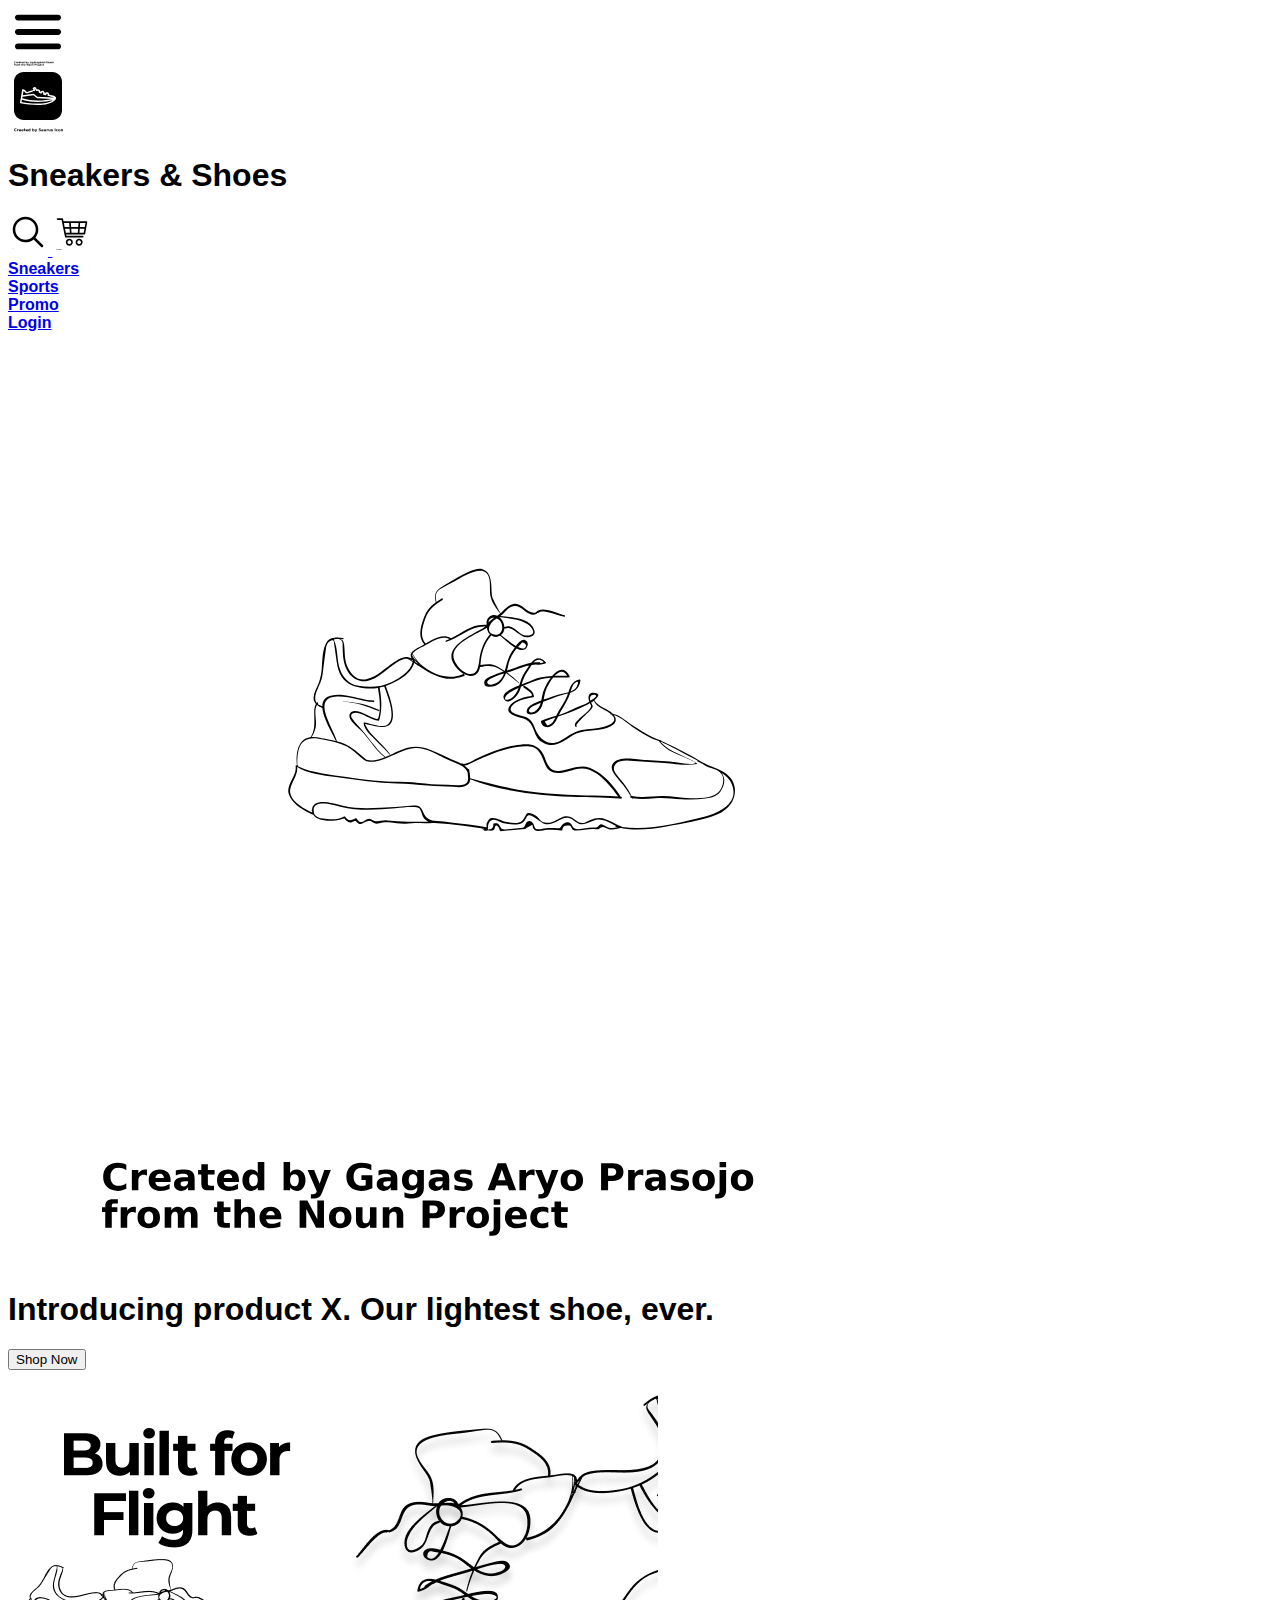
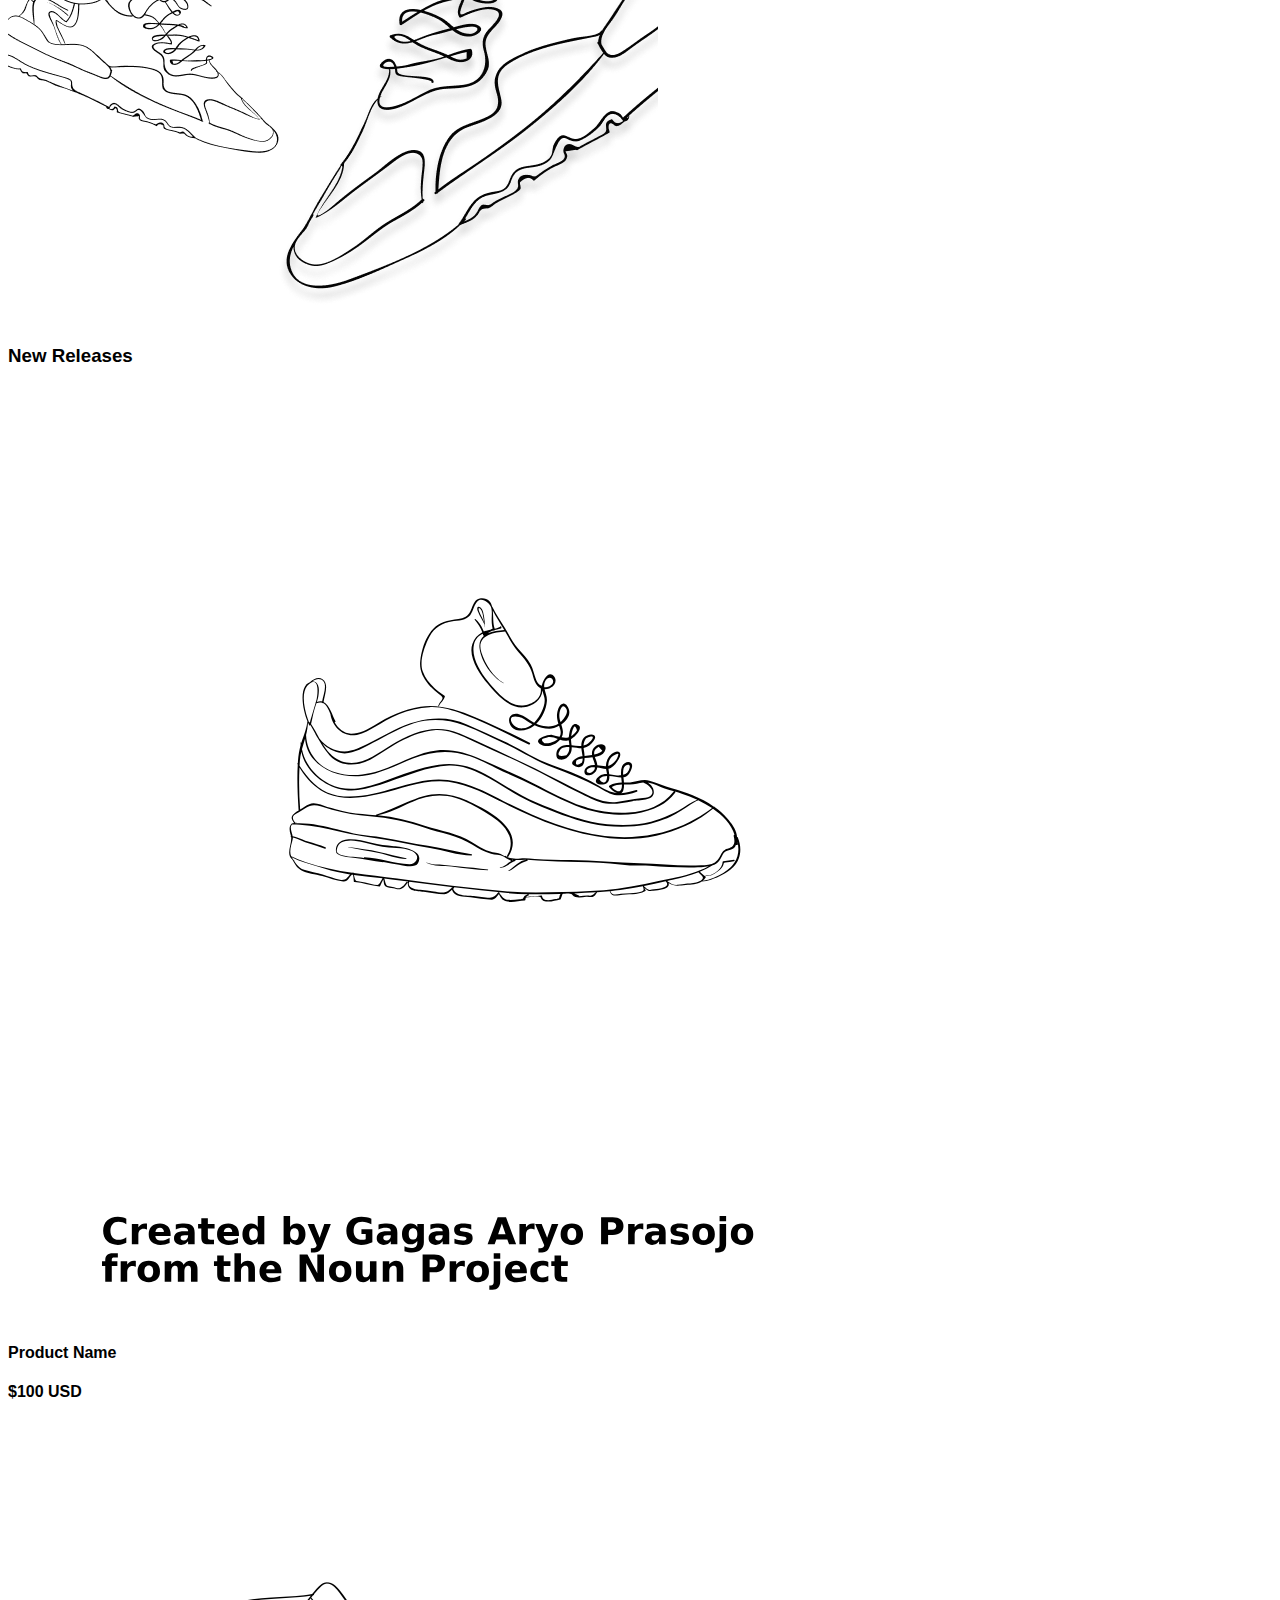
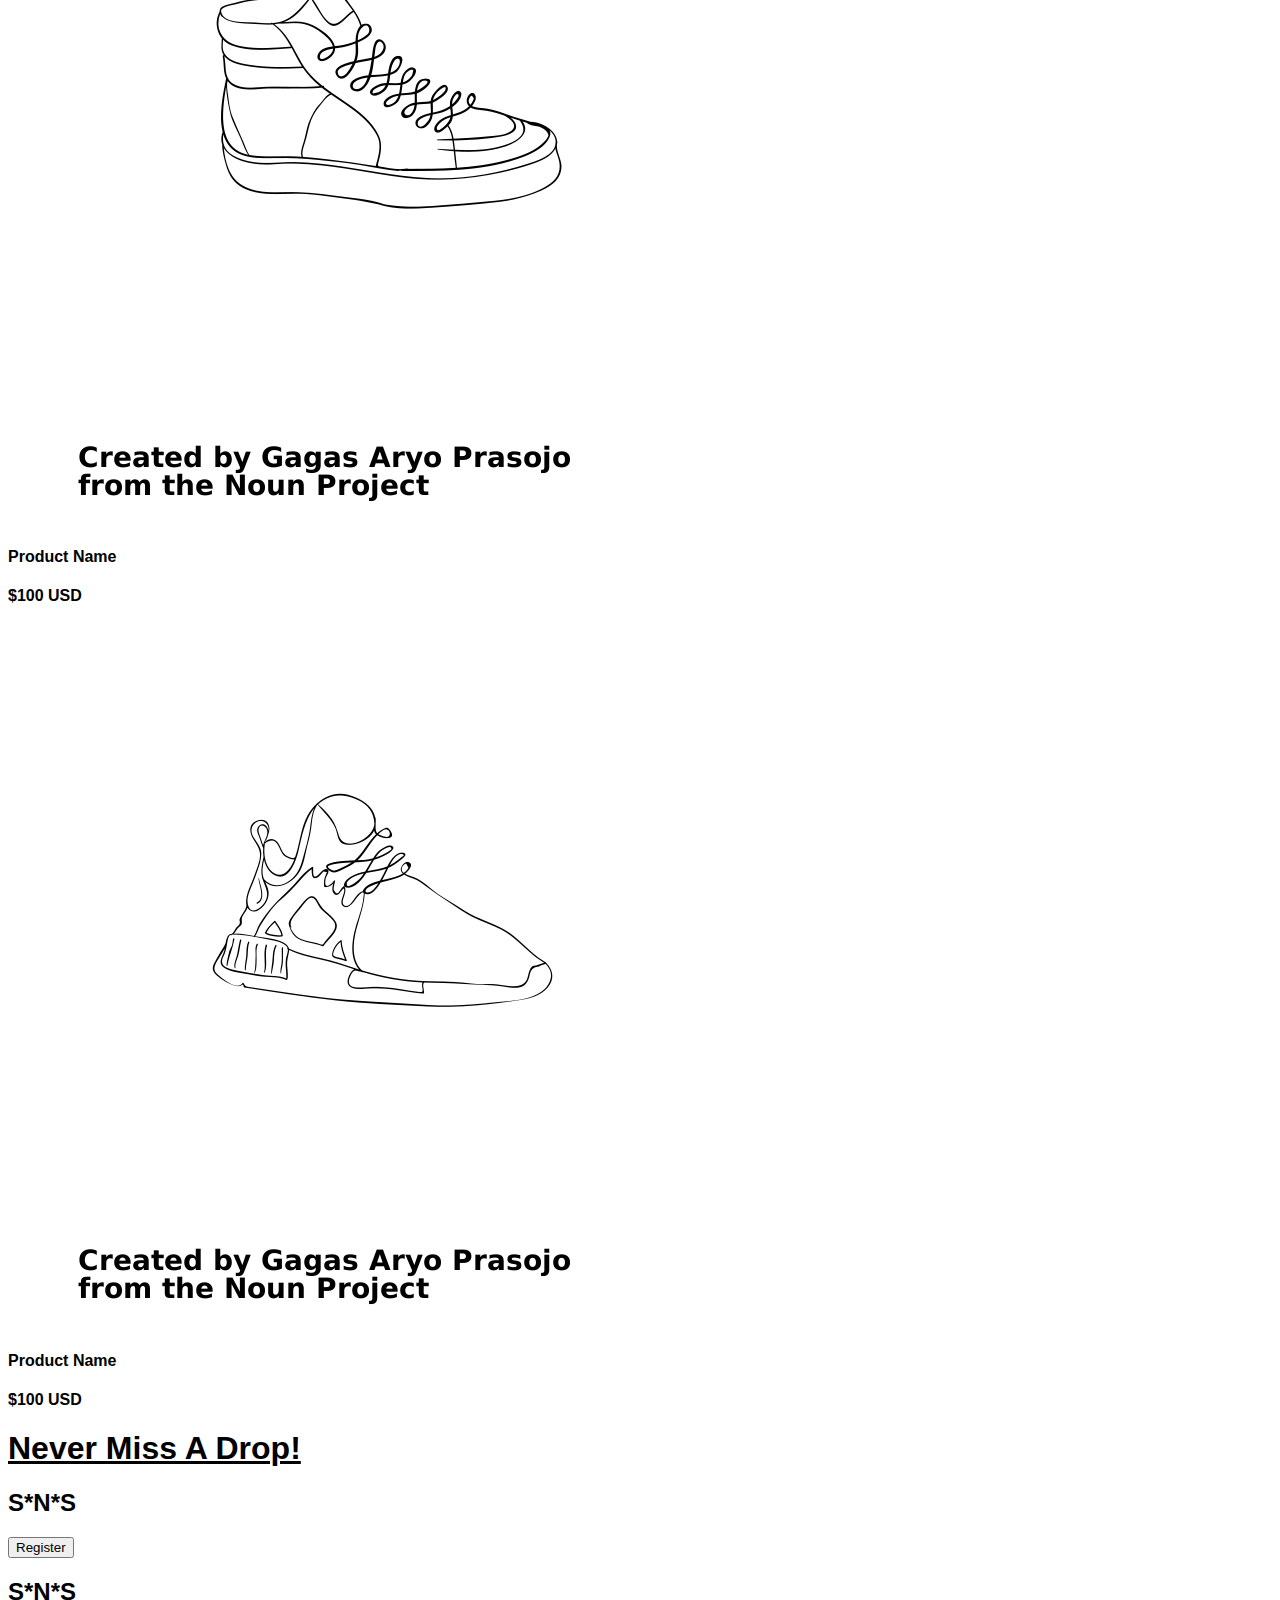
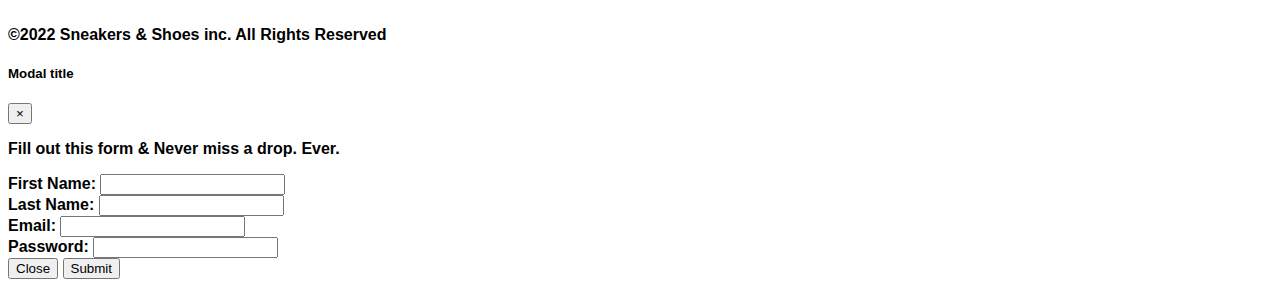
==== html/index.html @ 62865c81 "implemented table and dropdown for productpage" ====
<!DOCTYPE html>
<html lang="en">
<head>
    <meta charset="UTF-8">
    <meta http-equiv="X-UA-Compatible" content="IE=edge">
    <meta name="viewport" content="width=device-width, initial-scale=1.0">
    <title>S*N*S Sneakers & Shoes</title>
    <!-- bootstrap -->
    <link href="https://cdn.jsdelivr.net/npm/bootstrap@5.2.0-beta1/dist/css/bootstrap.min.css" rel="stylesheet" integrity="sha384-0evHe/X+R7YkIZDRvuzKMRqM+OrBnVFBL6DOitfPri4tjfHxaWutUpFmBp4vmVor" crossorigin="anonymous">
    <!-- font -->
    <link rel="preconnect" href="https://fonts.googleapis.com">
    <link rel="preconnect" href="https://fonts.gstatic.com" crossorigin>
    <link href="https://fonts.googleapis.com/css2?family=Koulen&display=swap" rel="stylesheet">
    <!-- external css -->
    <link rel="stylesheet" href="/css/index.css">
  </head>
</head>
<body>
    
    <!-- header -->
    <div class="container">
        <nav class="navbar navbar-expand-lg navbar-black d-flex">
            <div class="d-md-none">
                <a href="/html/index.html" class="thumbnail navbar-brand logo ">
                    <img
                    src=
                    "/img/svg/hamburger.svg"
                    style="height: 60px; width: 60px"
                    />
                </a>
            </div>
            
            <div class="d-sm-none  d-md-block d-none d-md-block">
                <a href="#" class="thumbnail navbar-brand logo">
                    <img
                    src=
                    "/img/svg/noun-sneaker-2278555.svg"
                    style="height: 60px; width: 60px"
                    />
                </a>
            </div>
            
            <div class="container justify-content-center position-absolute">
                
                
              
                <h1 class="mt">Sneakers & Shoes</h1>

            </div>
            
            <div class = "d-sm-none  d-md-block d-none d-md-block">
                <a href="#" class="thumbnail navbar-brand logo">
                    <img
                    src=
                    "/img/svg/search.svg"
                    style="height: 40px; width: 40px"
                    />
                </a>
                <a href="#" class="thumbnail navbar-brand logo">
                    <img
                    src=
                    "/img/svg/cart.svg"
                    style="height: 40px; width: 40px"
                    />
                </a>
            </div>
        </nav>
    </div>
    <!-- navbar -->
    <div class="container">
        <nav class="navbar navbar-expand-lg bg-black d-flex d-sm-none  d-md-block d-none d-md-block py-0">
            
            
            
            <div class="container d-block ">
                <div class="row">
                    <div class="col-md-3 text-center text-white pb-2 ">
                        <a href="/html/gallery.html" class="link-light">  <span class="mt-n3">Sneakers</span></a>
                    </div>
                    <div class="col-md-3 text-center text-white"> 
                        <a href="#" class="link-light"><span>Sports</span></a>
                    </div>
                    <div class="col-md-3 text-center text-white">
                        <a href="/promoPage" class="link-light"><span>Promo</span></a>
                    </div>
                    <div class="col-md-3 text-center text-white">
                        <a href="/html/login.html" class="link-light">  <span>Login</span></a>
                      
                    </div>
                </div>
                
            </div>
            
   
        </nav>
    </div>


    <!-- showcase -->
    <section class = "text-center">
        <div class="container" >
            <div class="d-sm-flex align-items-center"> 
                <div class="">
                   
                    <img class="img-fluid d-block d-sm-block d-md-none mx-auto" src="/img/svg/homePageSneakerMobile.svg" alt="Promo of product X">
                    <h1 class="my-4">
                        Introducing product X.
                        Our lightest shoe, ever. 
                    </h1>
                    <a href="/html/product1.html"> <button class="btn btn-dark btn-lg">Shop Now</button></a>
                </div>
                <img class="img-fluid w-50 d-none d-md-block" src="/img/png/homePageSneakerDesktop.png" alt="Promo of product X">
            </div>
        </div>
    </section>

    <!-- product -->
    <section class="p-5 text-center">
        <div class="container bg-light">
            <h3 class="my-4 pt-4">New Releases</h3>
            <div class="row">
                <div class="col-md">
                    <a href="/html/product1.html">
                        <div class="card bg-white text-dark">
                            <img class="img-fluid" src="/img/svg/products/sneakerForSale3.svg" alt="Promo of product X">
                        </div>
                    </a>
                    <h4 class="pt-4">Product Name</h4>
                    <h4>$100 USD</h4>
                </div>
                <div class="col-md">
                    <div class="card bg-white text-dark">
                        <img class="img-fluid " src="/img/svg/products/sneakerForSale2.png" alt="Promo of product X">
                    </div>
                    <h4 class="pt-4">Product Name</h4>
                    <h4>$100 USD</h4>
                </div>
                <div class="col-md">
                    <div class="card bg-white text-dark">
                        <img class="img-fluid" src="/img/svg/products/sneakerForSale1.png" alt="Promo of product X">
                    </div>
                    <h4 class="pt-4">Product Name</h4>
                    <h4>$100 USD</h4>
                </div>   
            </div>
        </div>
    </section>

    <!-- newsletter -->
    <section class="p-5 text-center">
        <div class="container">
            <div class="d-sm-flex align-items-center justify-content-around">
                <h1 class="display-1">
                    <u> Never Miss A Drop!</u>
                </h1>
                <div >
                    <h2 class = "my-4  display-3">
                        S*N*S
                    </h2>
                    <button class="btn btn btn-outline-dark btn-lg" data-bs-toggle="modal" data-bs-target="#enroll">Register</button>
                    <h2 class = "my-4 display-3">
                        S*N*S
                    </h2>
                </div>
            </div>
        </div>
    </section>

    <!-- footer -->
    <footer class="p-5 bg-dark text-white 
    text-center">
        <div class="container">
            <p>©2022 Sneakers & Shoes inc. All Rights Reserved</p>
        </div>
    </footer>

    <!-- enroll modal -->
    <div class="modal fade" id="enroll" tabindex="-1" role="dialog" aria-labelledby="exampleModalLabel" aria-hidden="true">
        <div class="modal-dialog" role="document">
          <div class="modal-content">
            <div class="modal-header">
              <h5 class="modal-title" id="exampleModalLabel">Modal title</h5>
              <button type="button" class="close" data-bs-dismiss="modal" aria-label="Close">
                <span aria-hidden="true">&times;</span>
              </button>
            </div>
            
            <div class="modal-body">
                <p class="lead">Fill out this form & Never miss a drop. Ever.</p>
                <form>
                    <div class="mb-3">
                      <label for="first-name" class="col-form-label">
                        First Name:
                      </label>
                      <input type="text" class="form-control" id="first-name" />
                    </div>
                    <div class="mb-3">
                      <label for="last-name" class="col-form-label">Last Name:</label>
                      <input type="text" class="form-control" id="last-name" />
                    </div>
                    <div class="mb-3">
                      <label for="email" class="col-form-label">Email:</label>
                      <input type="email" class="form-control" id="email" />
                    </div>
                    <div class="mb-3">
                      <label for="password" class="col-form-label">Password:</label>
                      <input type="text" class="form-control" id="password" />
                    </div>
                  </form>
            </div>

            <div class="modal-footer">
              <button type="button" class="btn btn-secondary" data-bs-dismiss="modal">Close</button>
              <button type="button" class="btn btn-dark">Submit</button>
            </div>
          </div>
        </div>
      </div>

    <!-- scripts -->
    <script src="/js/main.js"></script>
    <script src="https://cdn.jsdelivr.net/npm/bootstrap@5.2.0-beta1/dist/js/bootstrap.bundle.min.js" integrity="sha384-pprn3073KE6tl6bjs2QrFaJGz5/SUsLqktiwsUTF55Jfv3qYSDhgCecCxMW52nD2" crossorigin="anonymous"></script>
</body>
</html>
---- css/index.css ----
body {
    font-family: 'Montserrat', sans-serif;
    font-weight: 700;
}

/* colorpallete */
.first-color { 
	background: #f7edd7; 
}

/* actoin */
.second-color { 
	background: #3b0944; 
}

.third-color { 
	background: #5f1854; 
}


.fourth-color { 
	background: #1abb9c; 
}
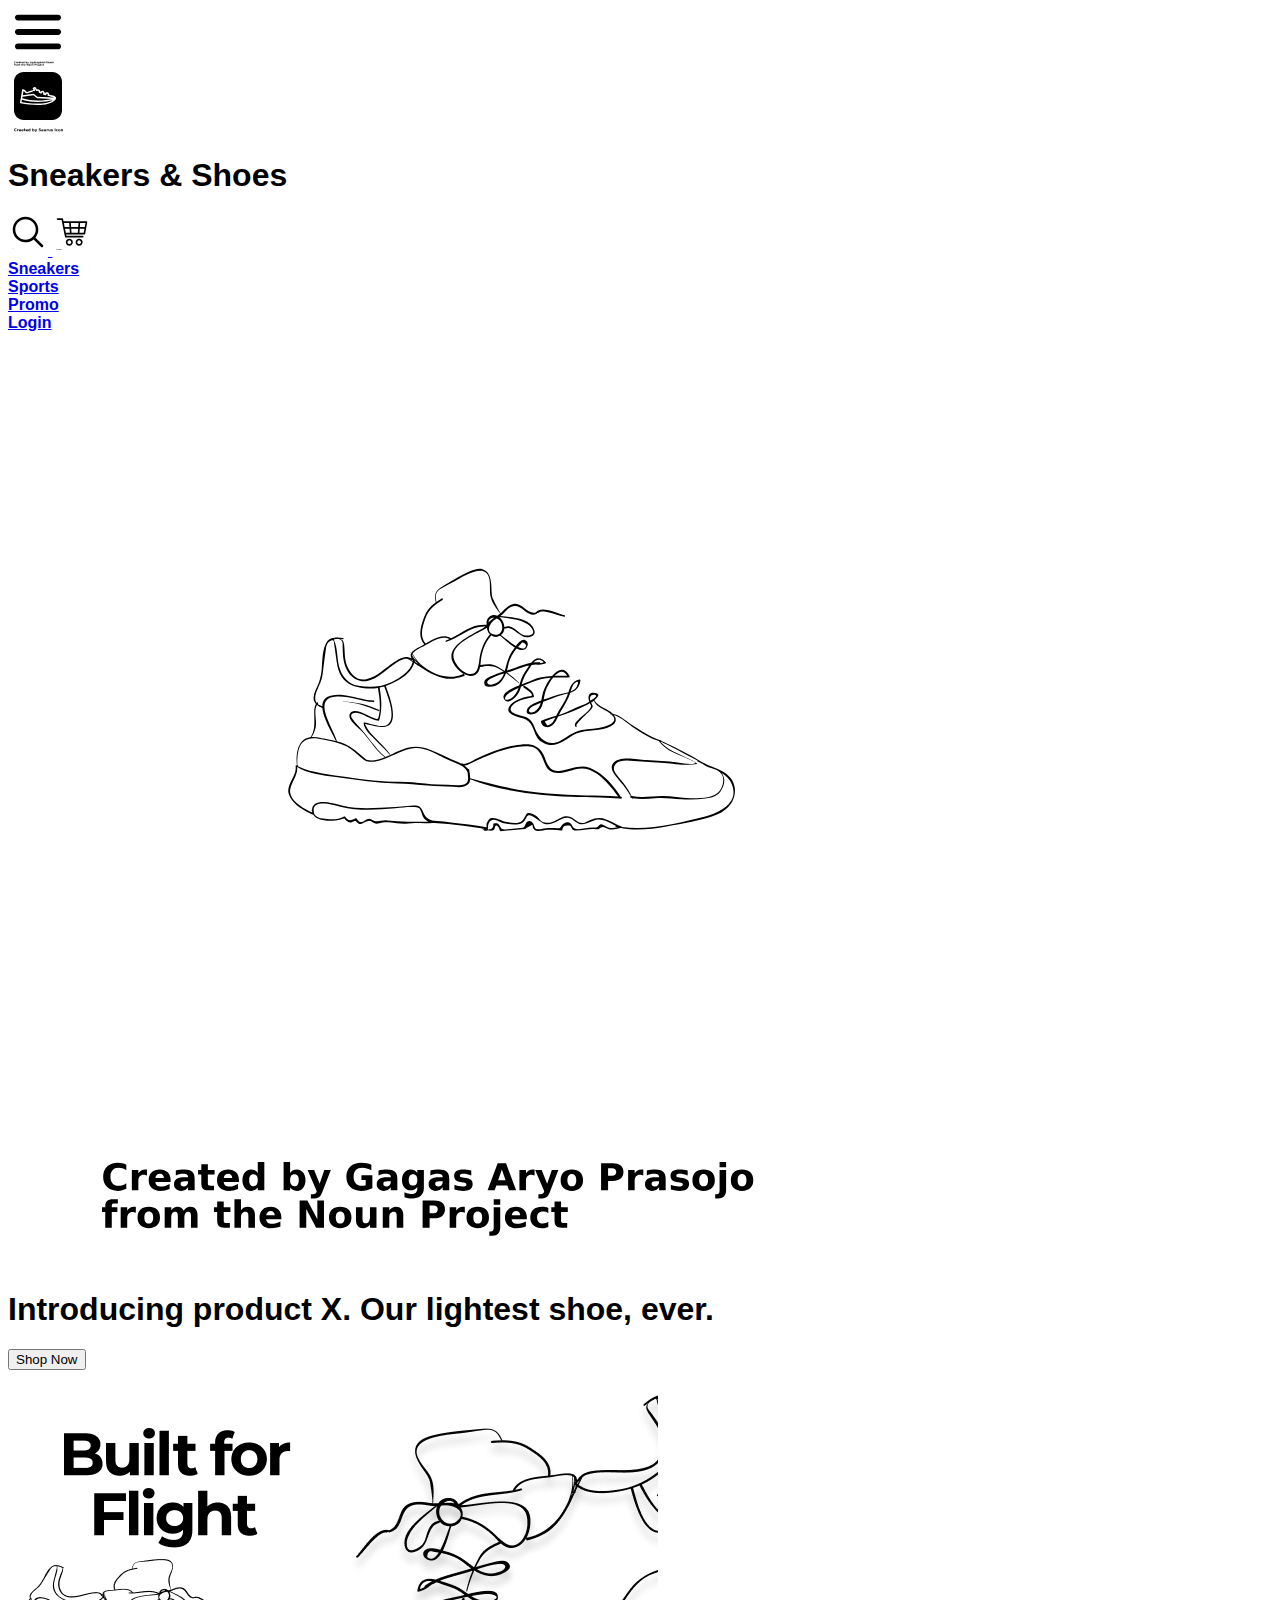
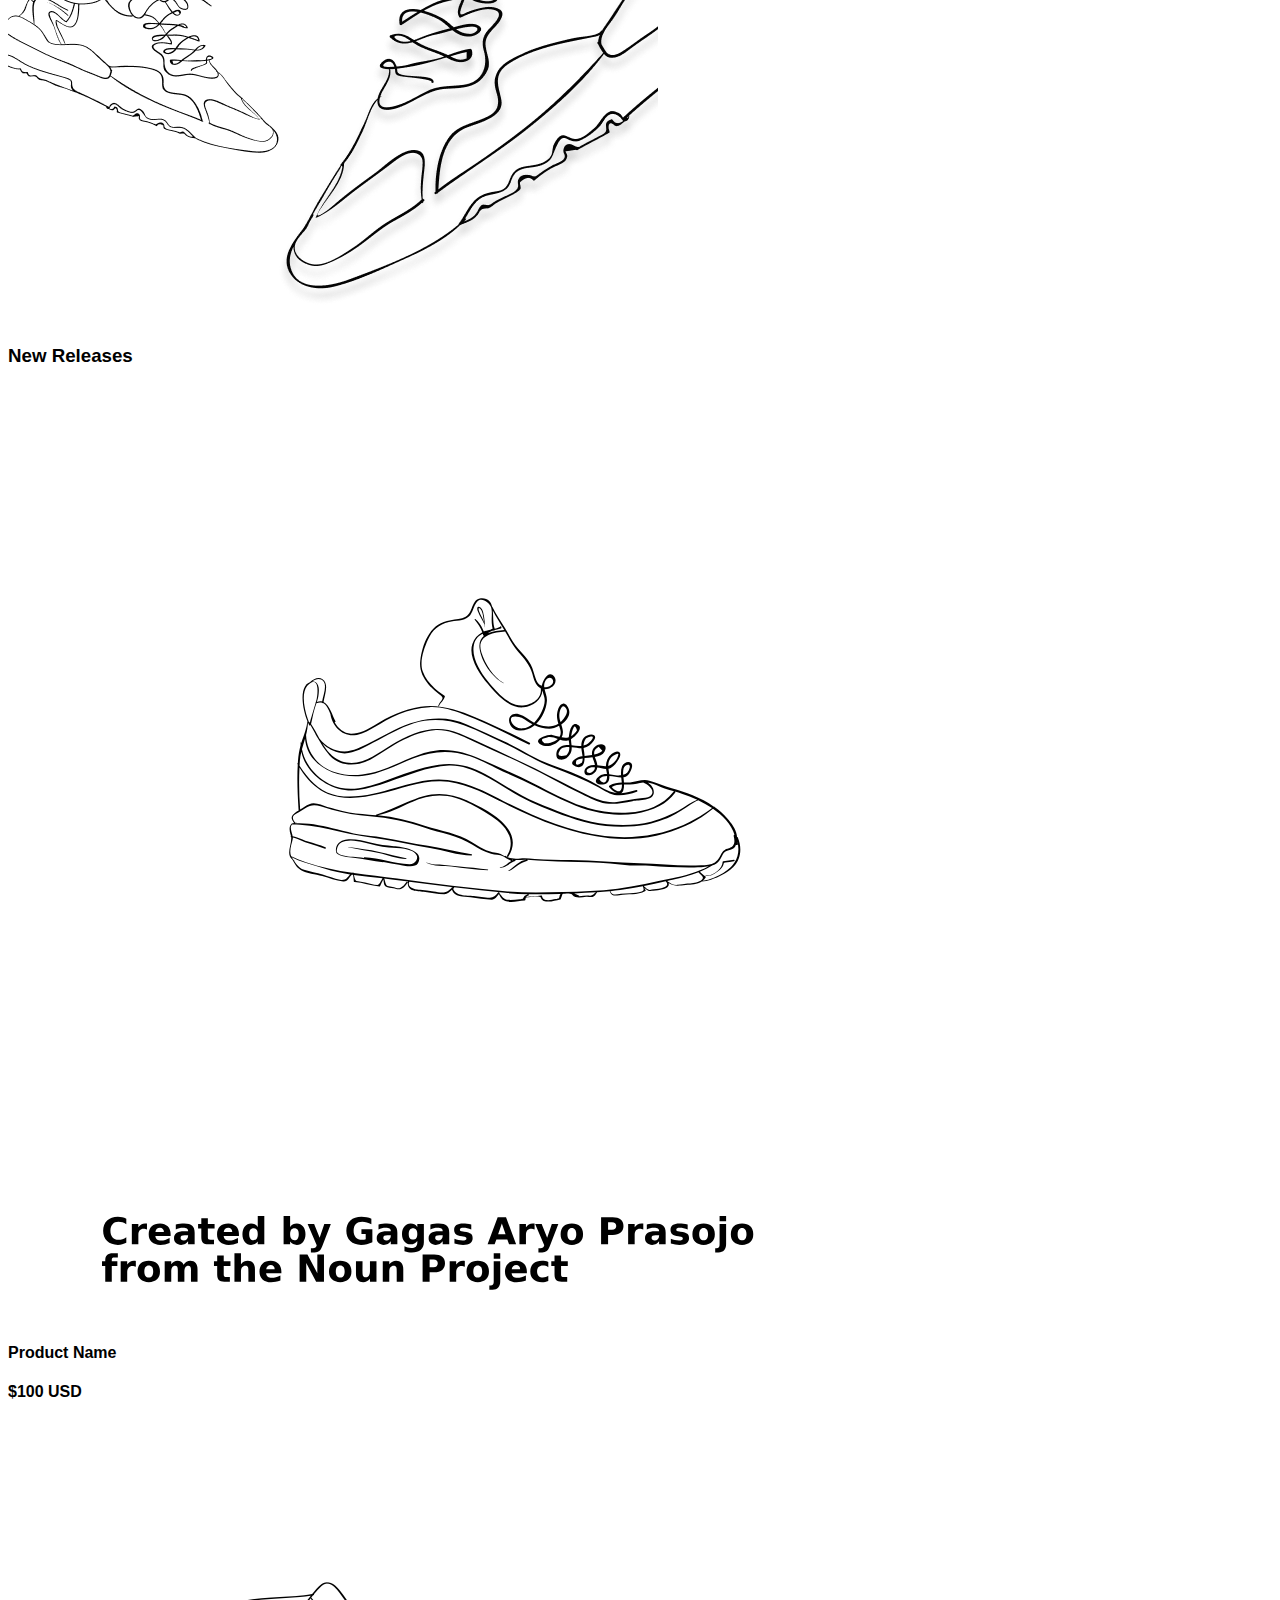
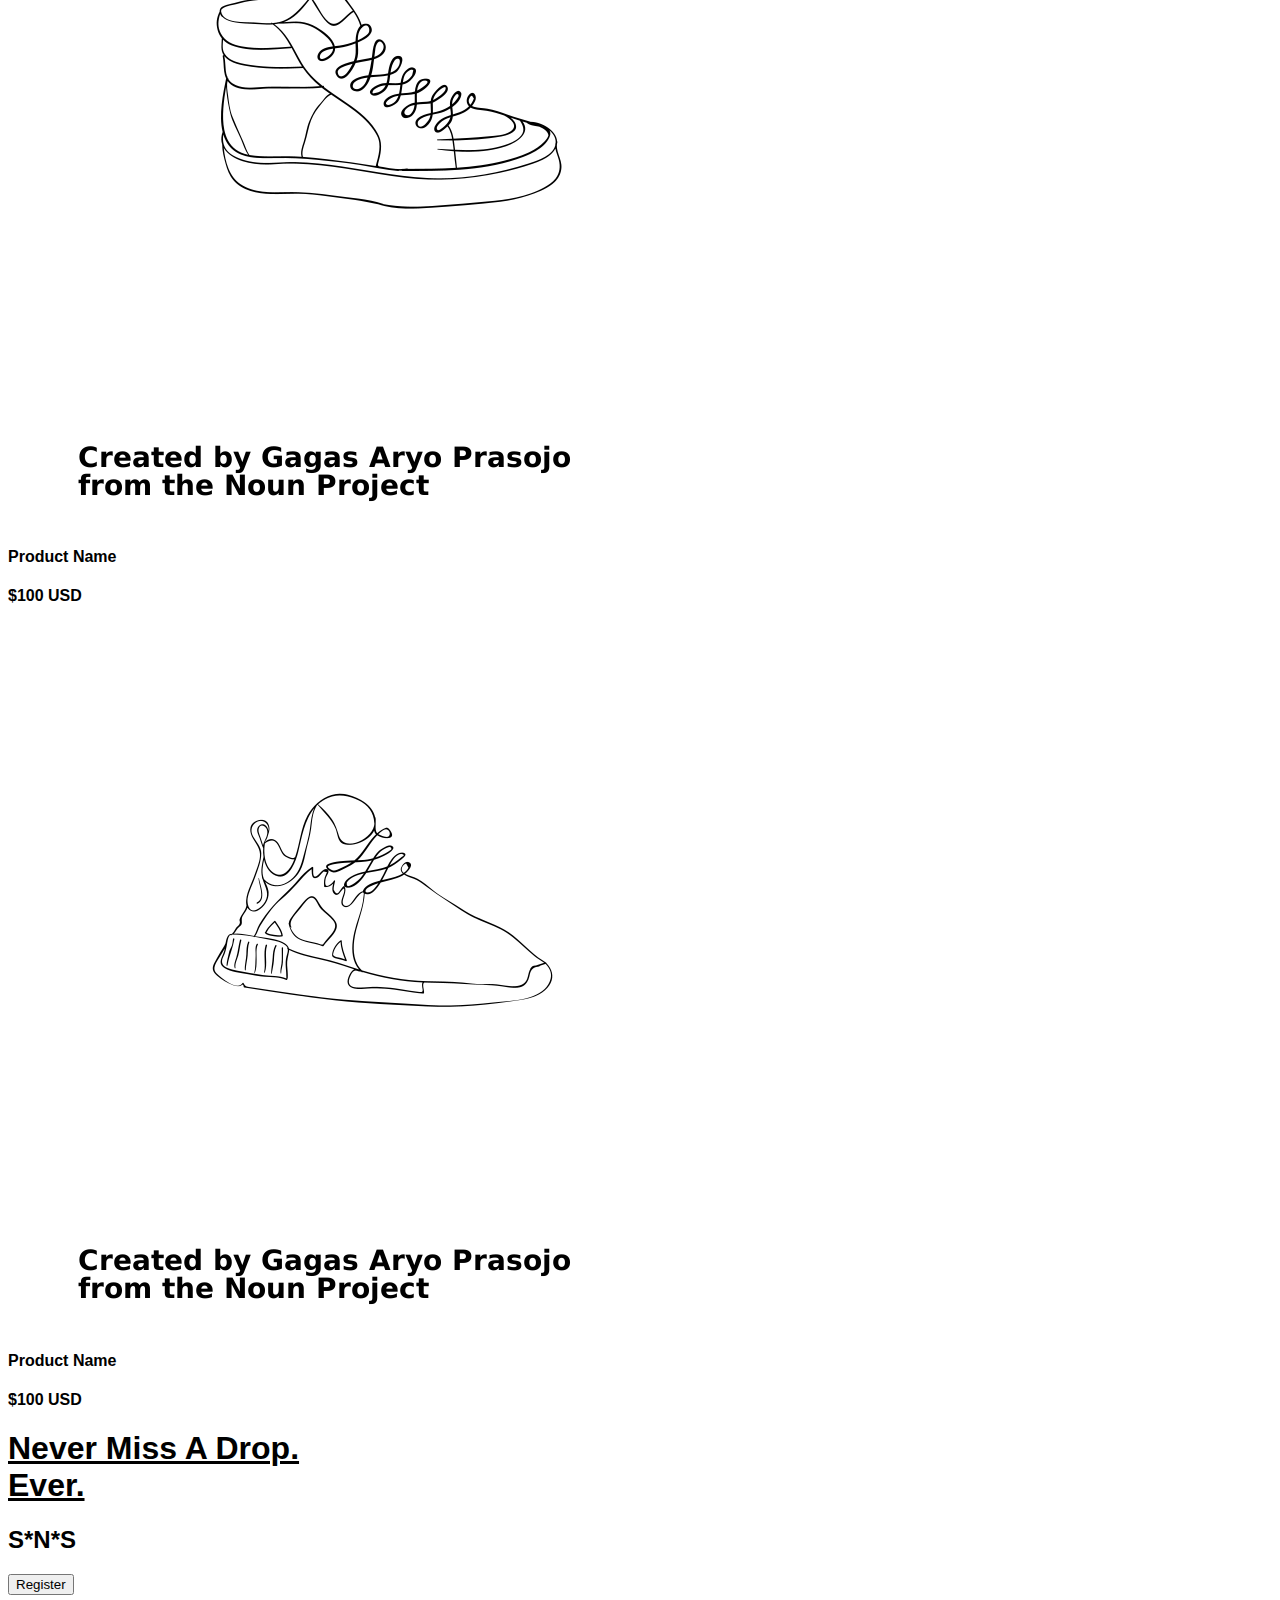
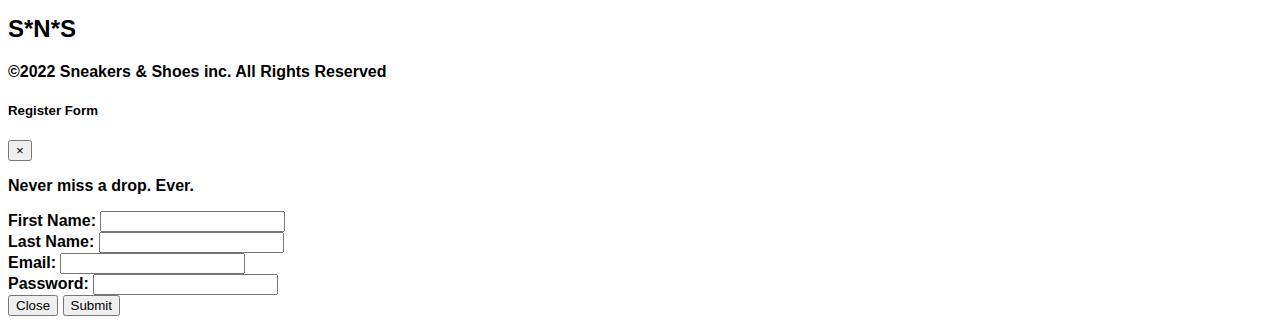
==== commit 31b28188: "polished up promoBanner in gallery page" ====
--- a/html/index.html
+++ b/html/index.html
@@ -150,9 +150,10 @@
     <section class="p-5 text-center">
         <div class="container">
             <div class="d-sm-flex align-items-center justify-content-around">
-                <h1 class="display-1">
-                    <u> Never Miss A Drop!</u>
+                <h1 class="display-1 px-3">
+                    <u>Never Miss A Drop. </br>Ever.</u>
                 </h1>
+                
                 <div >
                     <h2 class = "my-4  display-3">
                         S*N*S
@@ -179,14 +180,14 @@
         <div class="modal-dialog" role="document">
           <div class="modal-content">
             <div class="modal-header">
-              <h5 class="modal-title" id="exampleModalLabel">Modal title</h5>
+              <h5 class="modal-title" id="exampleModalLabel">Register Form</h5>
               <button type="button" class="close" data-bs-dismiss="modal" aria-label="Close">
                 <span aria-hidden="true">&times;</span>
               </button>
             </div>
             
             <div class="modal-body">
-                <p class="lead">Fill out this form & Never miss a drop. Ever.</p>
+                <p class="lead">Never miss a drop. Ever.</p>
                 <form>
                     <div class="mb-3">
                       <label for="first-name" class="col-form-label">
@@ -211,7 +212,9 @@
 
             <div class="modal-footer">
               <button type="button" class="btn btn-secondary" data-bs-dismiss="modal">Close</button>
+            <!-- submit button -->
               <button type="button" class="btn btn-dark">Submit</button>
+
             </div>
           </div>
         </div>
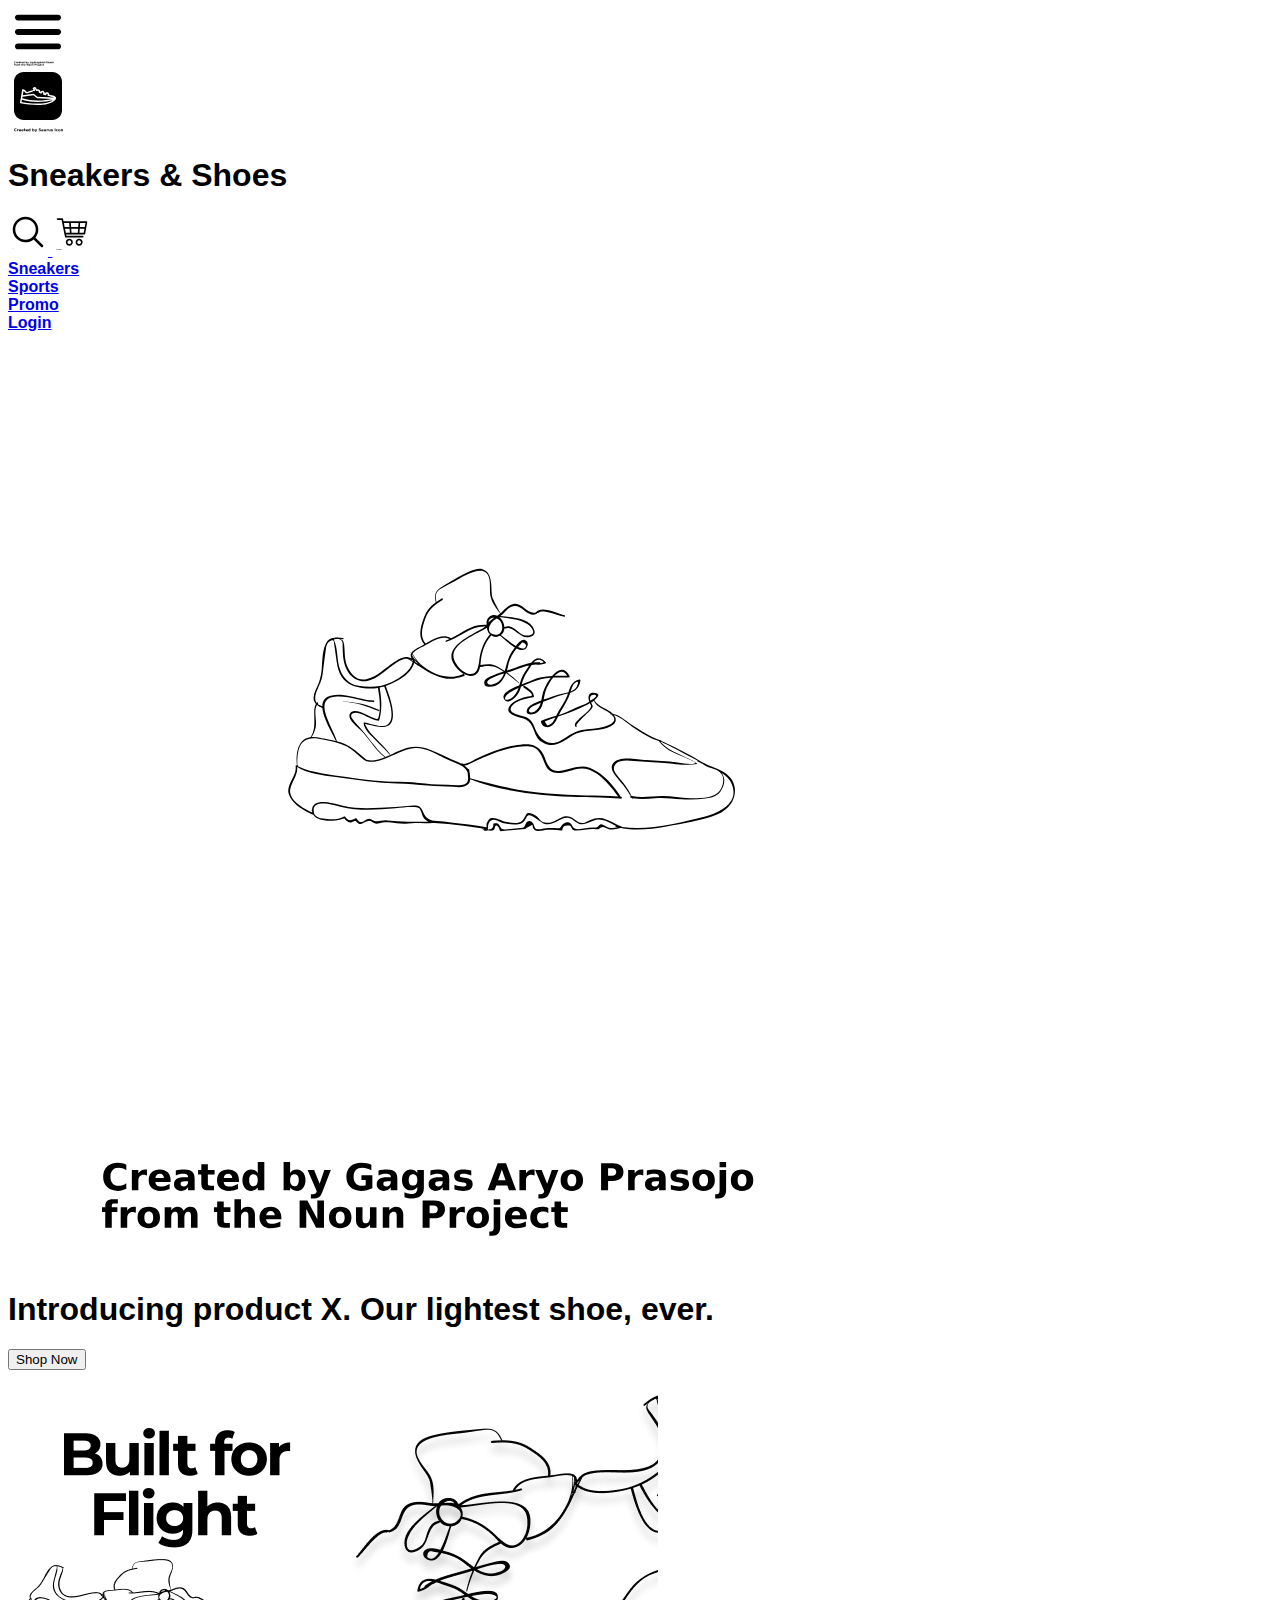
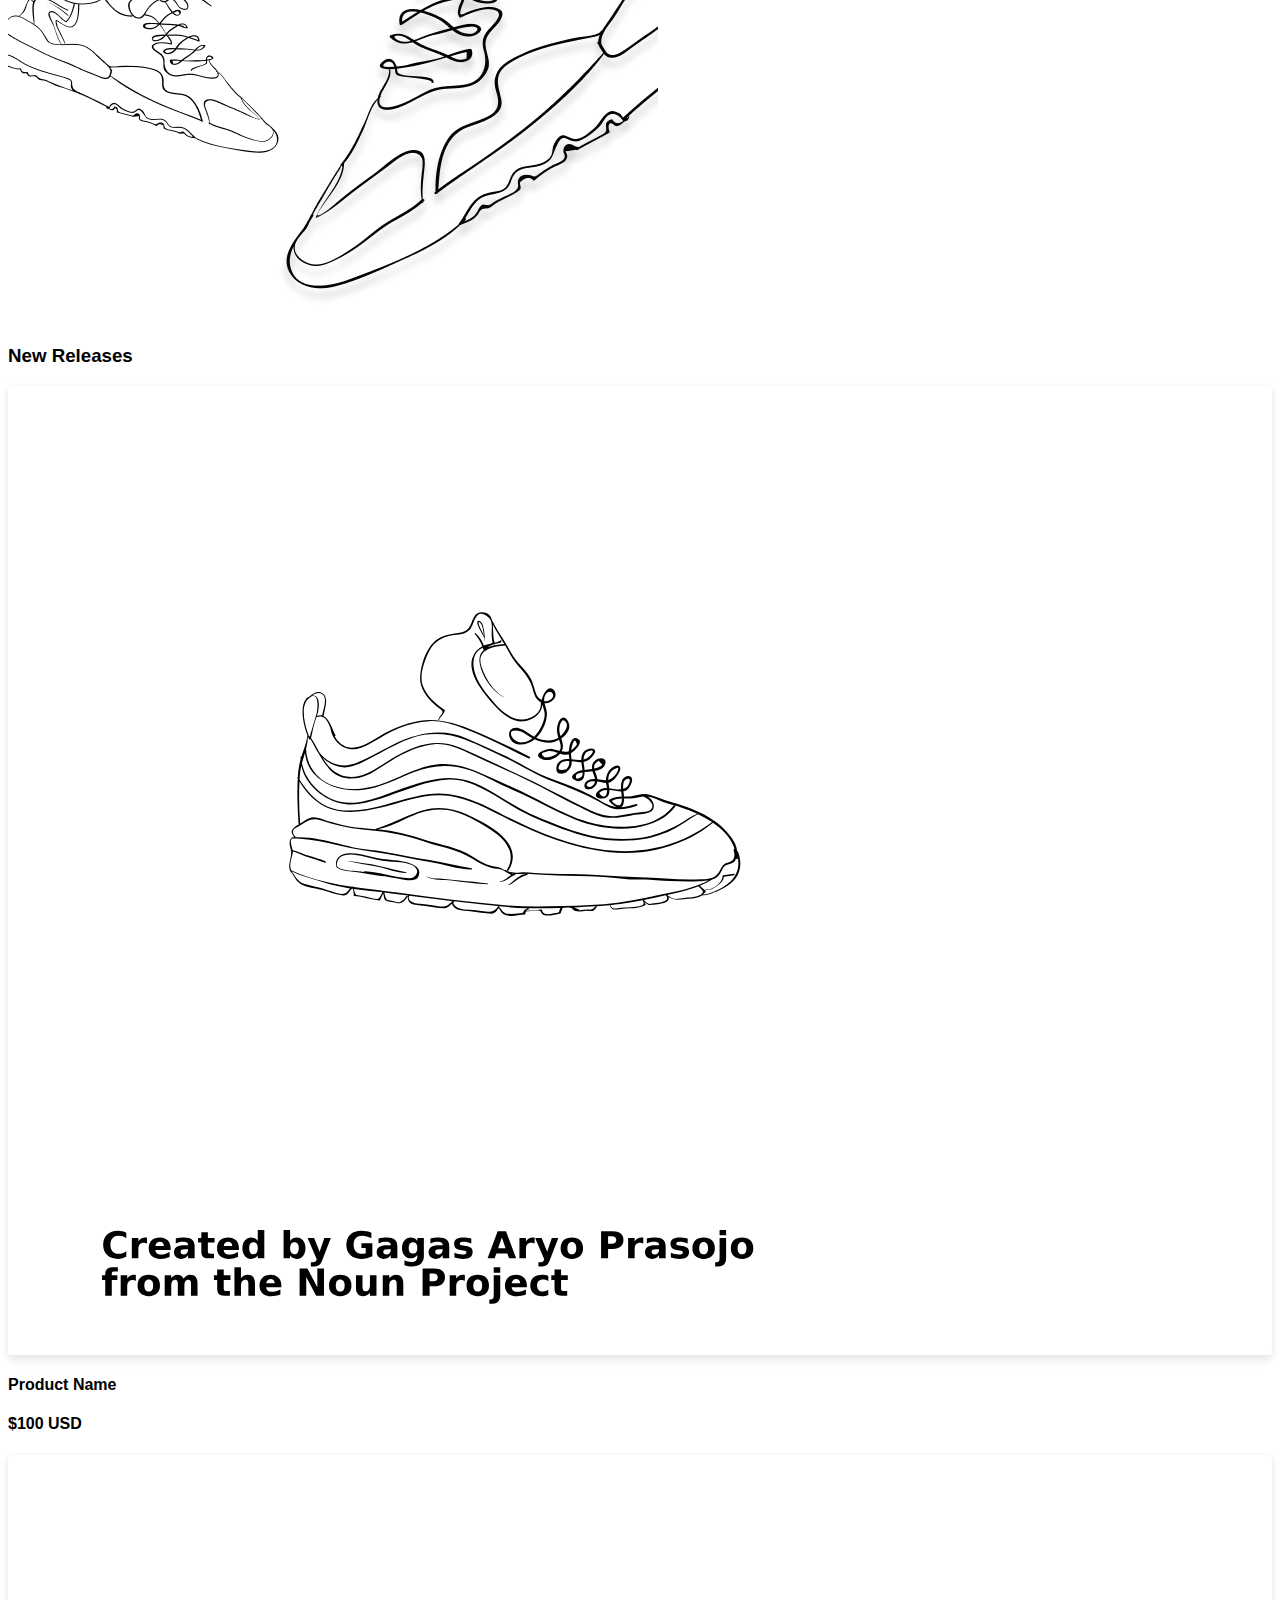
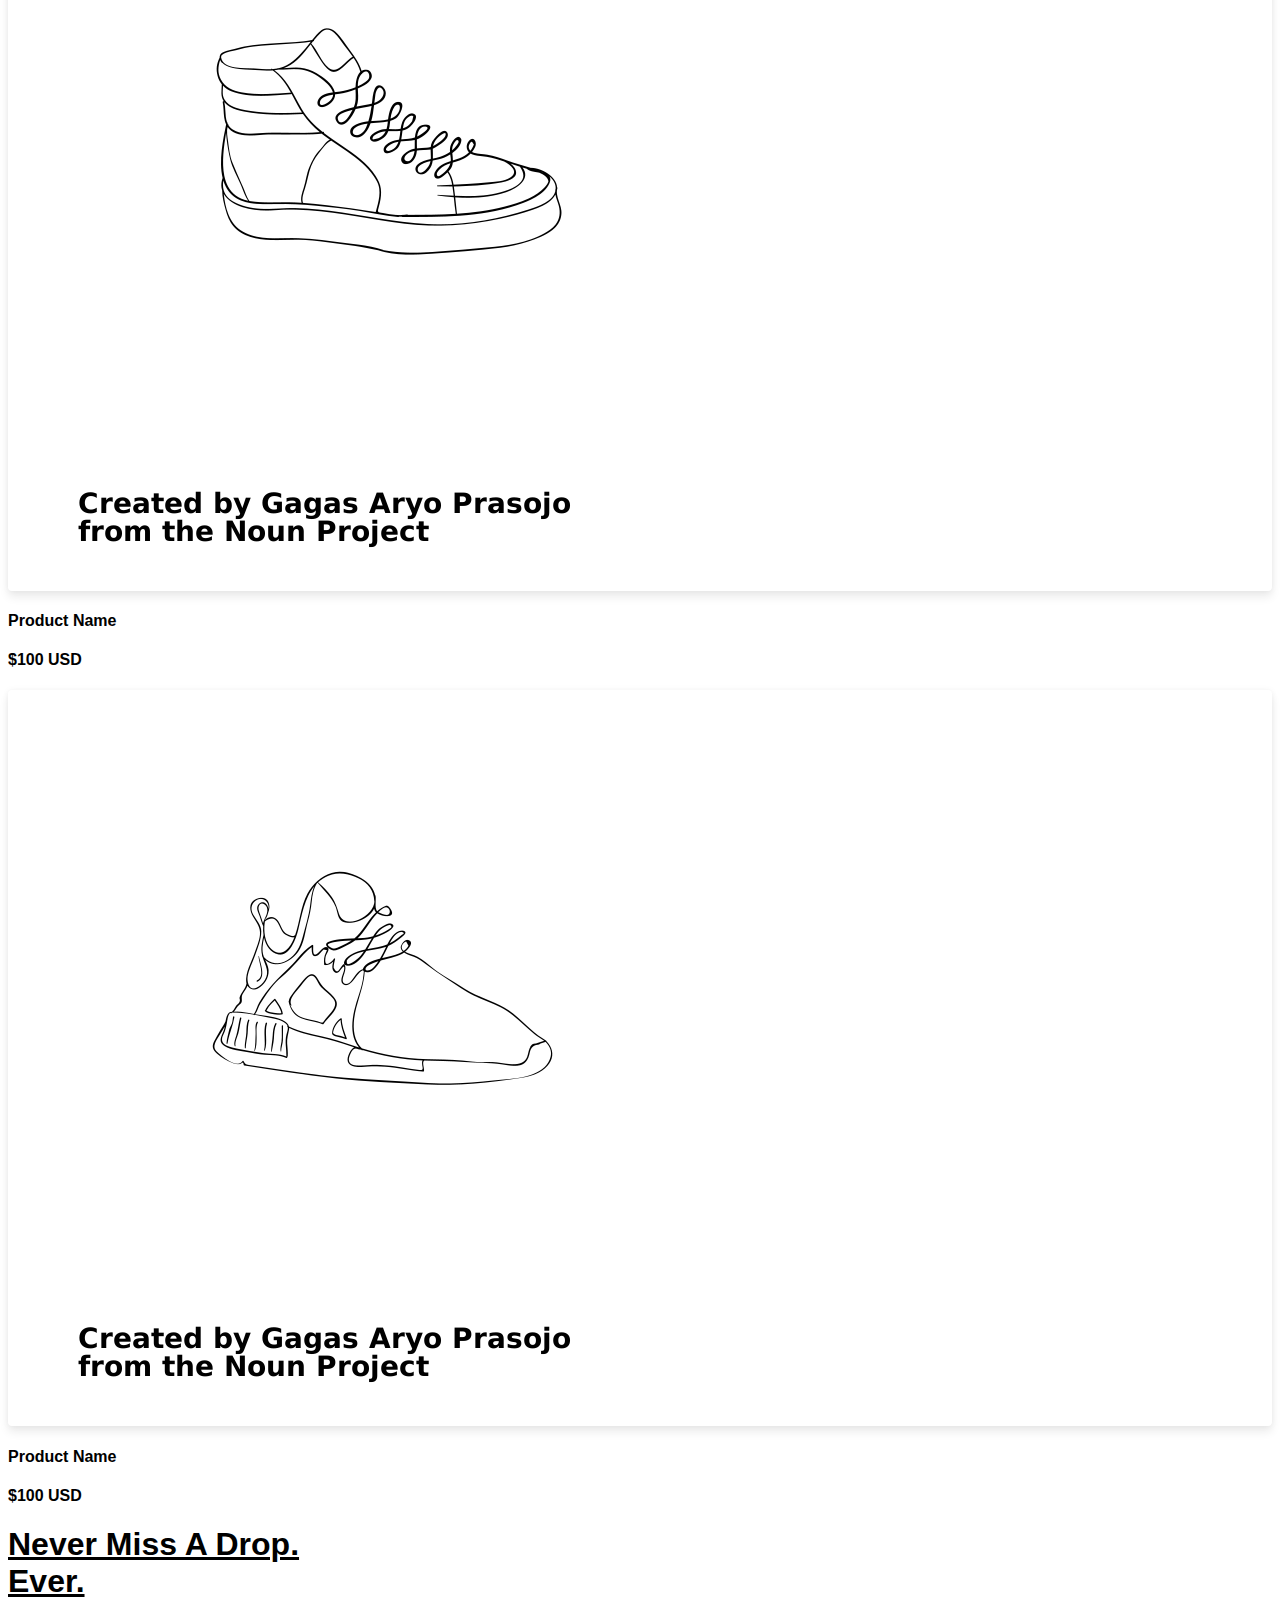
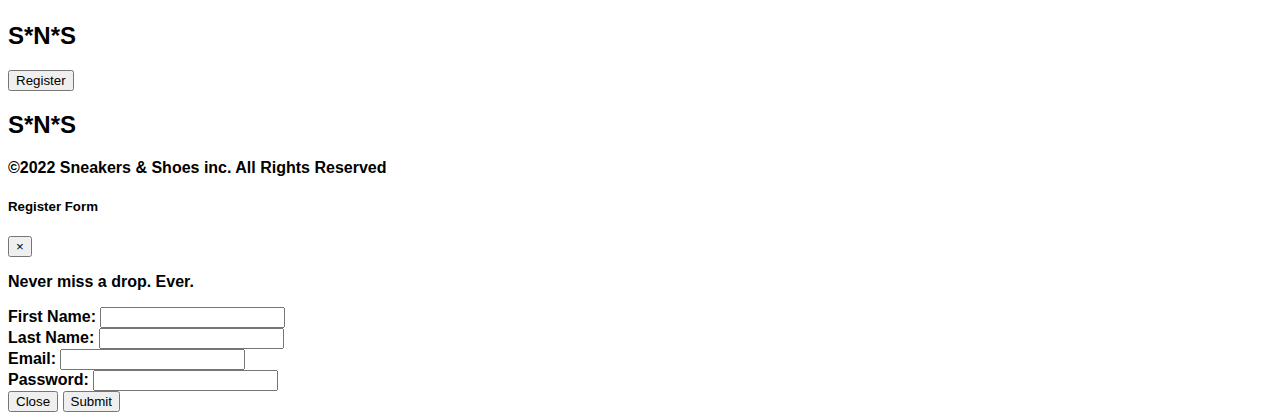
==== commit fc695aa8: "added hover effect to cards." ====
--- a/html/index.html
+++ b/html/index.html
@@ -118,11 +118,12 @@
     <section class="p-5 text-center">
         <div class="container bg-light">
             <h3 class="my-4 pt-4">New Releases</h3>
+            
             <div class="row">
-                <div class="col-md">
+                <div class="col-md ">
                     <a href="/html/product1.html">
-                        <div class="card bg-white text-dark">
-                            <img class="img-fluid" src="/img/svg/products/sneakerForSale3.svg" alt="Promo of product X">
+                        <div class="card bg-white text-dark ">
+                            <img class="img-fluid " src="/img/svg/products/sneakerForSale3.svg" alt="Promo of product X">
                         </div>
                     </a>
                     <h4 class="pt-4">Product Name</h4>
@@ -130,7 +131,7 @@
                 </div>
                 <div class="col-md">
                     <div class="card bg-white text-dark">
-                        <img class="img-fluid " src="/img/svg/products/sneakerForSale2.png" alt="Promo of product X">
+                        <img class="img-fluid" src="/img/svg/products/sneakerForSale2.png" alt="Promo of product X">
                     </div>
                     <h4 class="pt-4">Product Name</h4>
                     <h4>$100 USD</h4>
@@ -181,7 +182,7 @@
           <div class="modal-content">
             <div class="modal-header">
               <h5 class="modal-title" id="exampleModalLabel">Register Form</h5>
-              <button type="button" class="close" data-bs-dismiss="modal" aria-label="Close">
+              <button type="button" class="close btn btn-secondary" data-bs-dismiss="modal" aria-label="Close">
                 <span aria-hidden="true">&times;</span>
               </button>
             </div>
--- a/css/index.css
+++ b/css/index.css
@@ -21,3 +21,18 @@
 .fourth-color { 
 	background: #1abb9c; 
 }
+
+.card{
+    border-radius: 4px;
+    background: #fff;
+    box-shadow: 0 6px 10px rgba(0,0,0,.08), 0 0 6px rgba(0,0,0,.05);
+      transition: .3s transform cubic-bezier(.155,1.105,.295,1.12),.3s box-shadow,.3s -webkit-transform cubic-bezier(.155,1.105,.295,1.12);
+  padding: 14px 80px 18px 0px;
+  cursor: pointer;
+}
+
+.card:hover{
+     transform: scale(1.05);
+  box-shadow: 0 10px 20px rgba(0,0,0,.12), 0 4px 8px rgba(0,0,0,.06);
+}
+
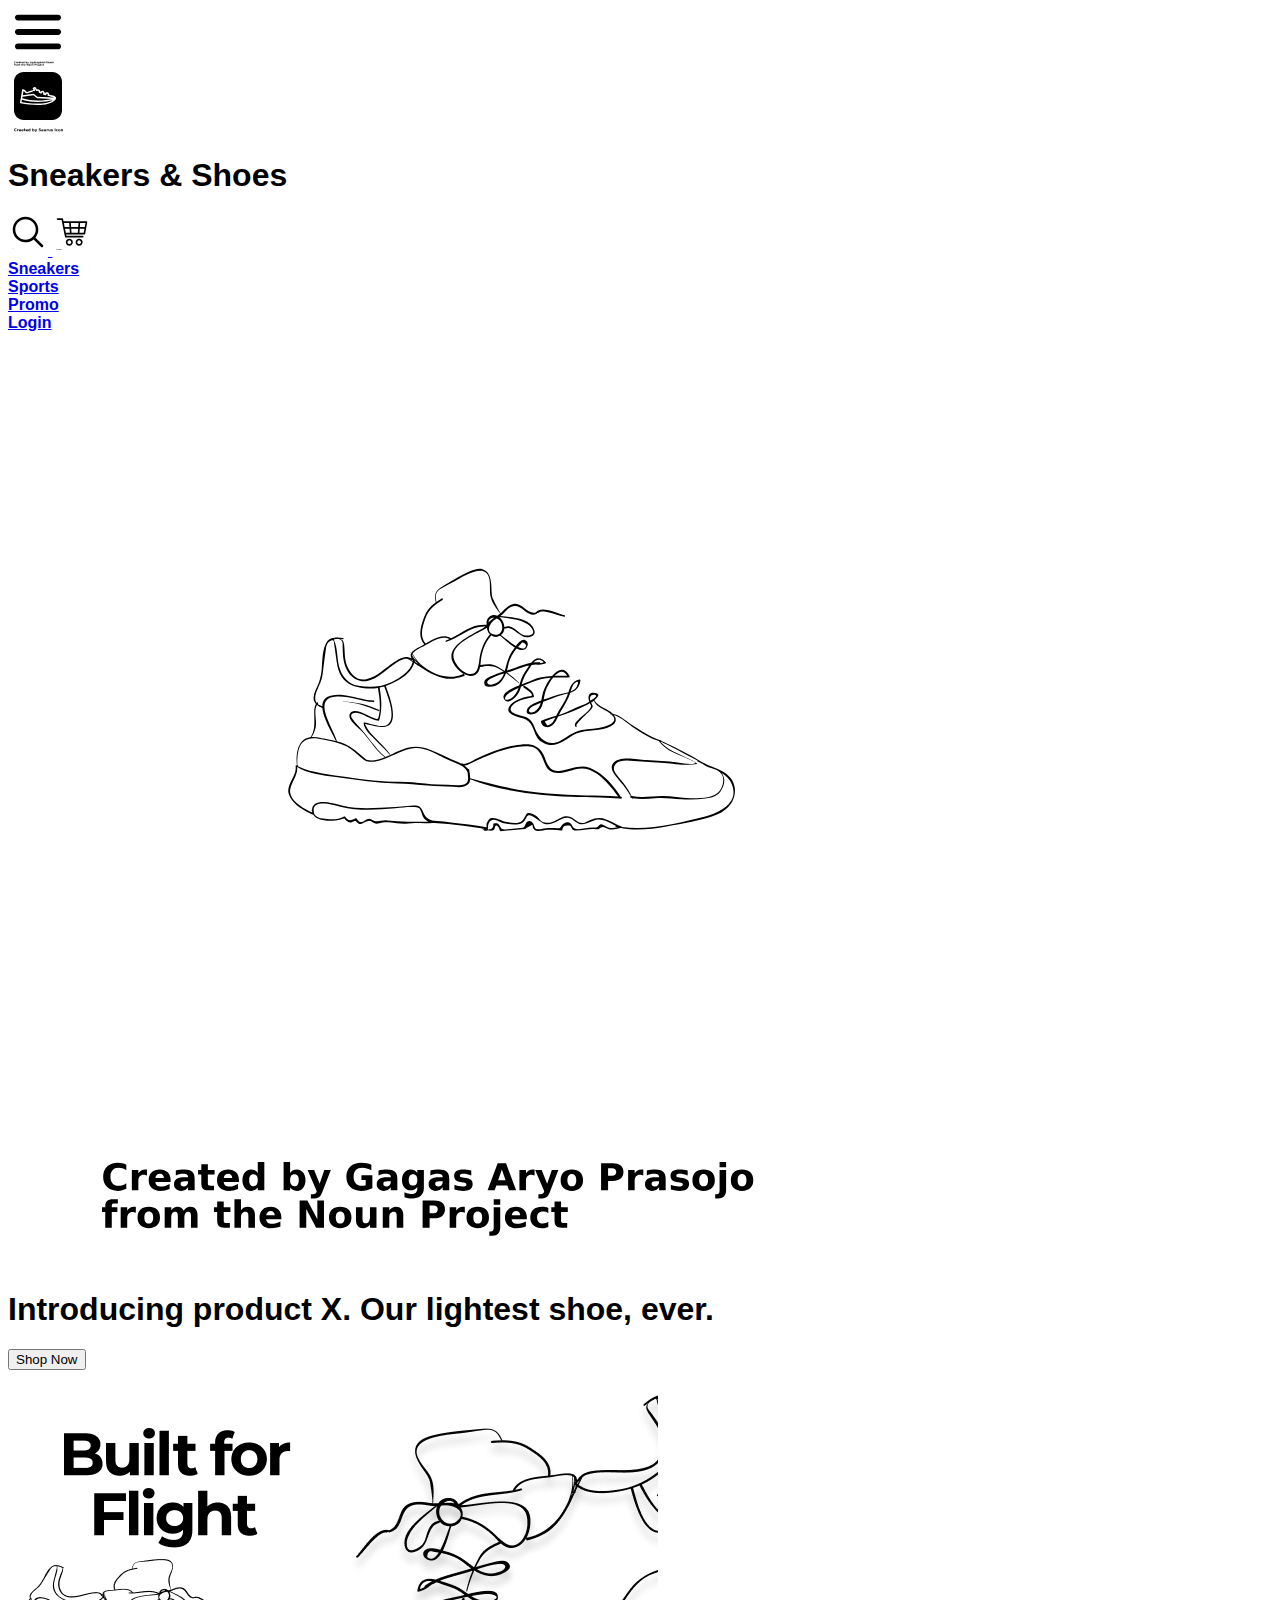
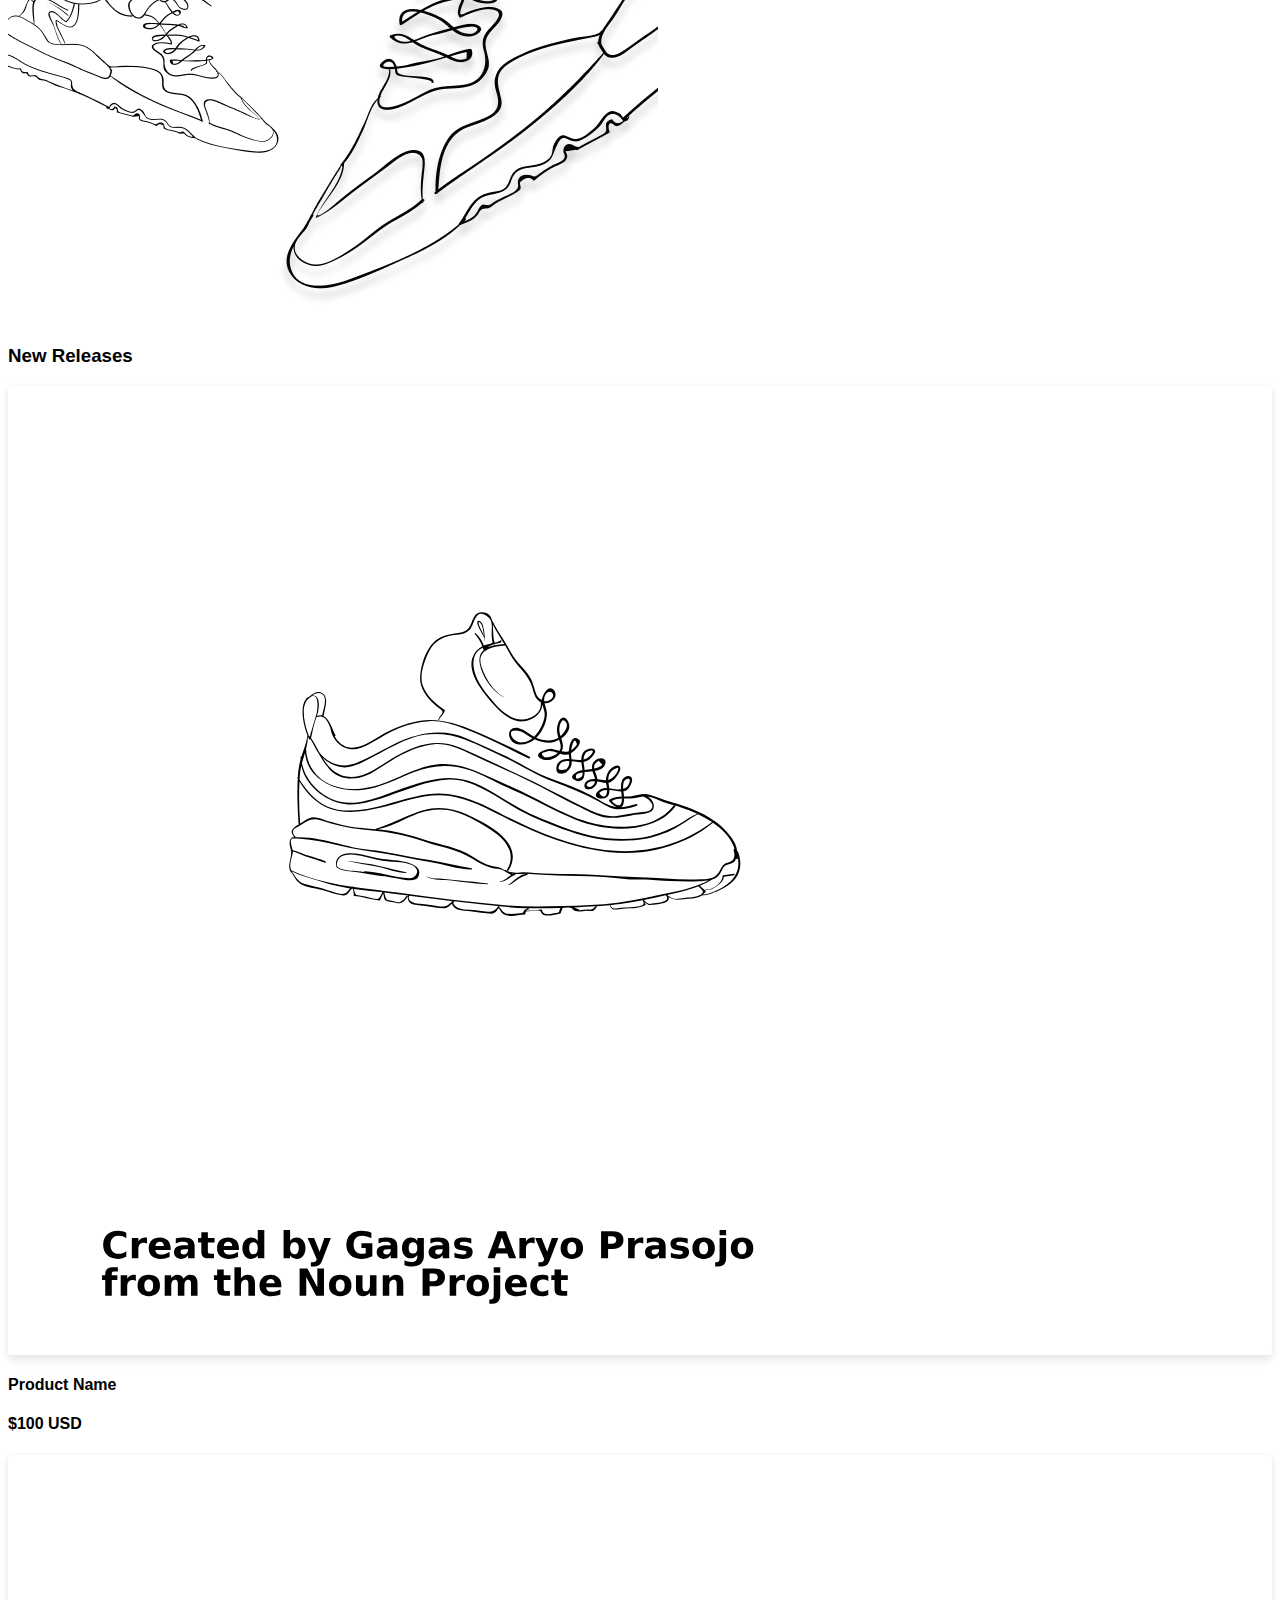
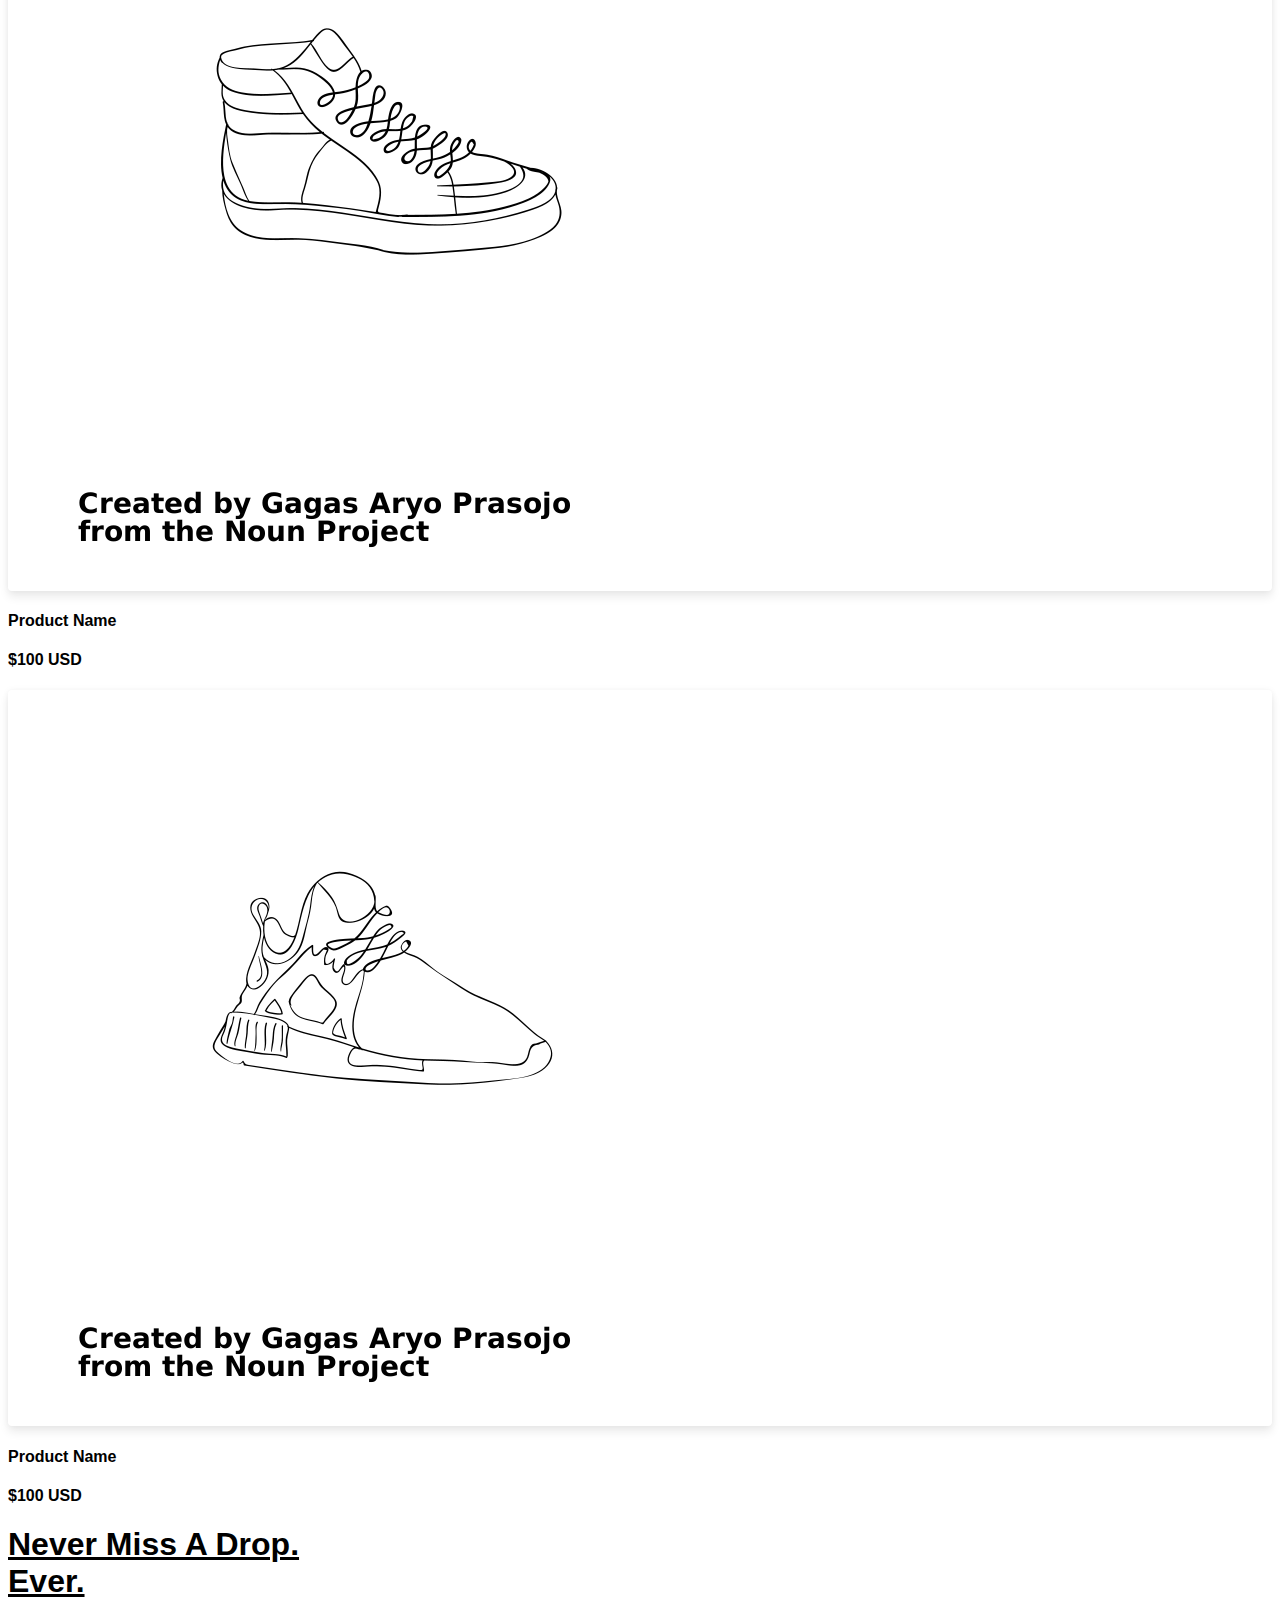
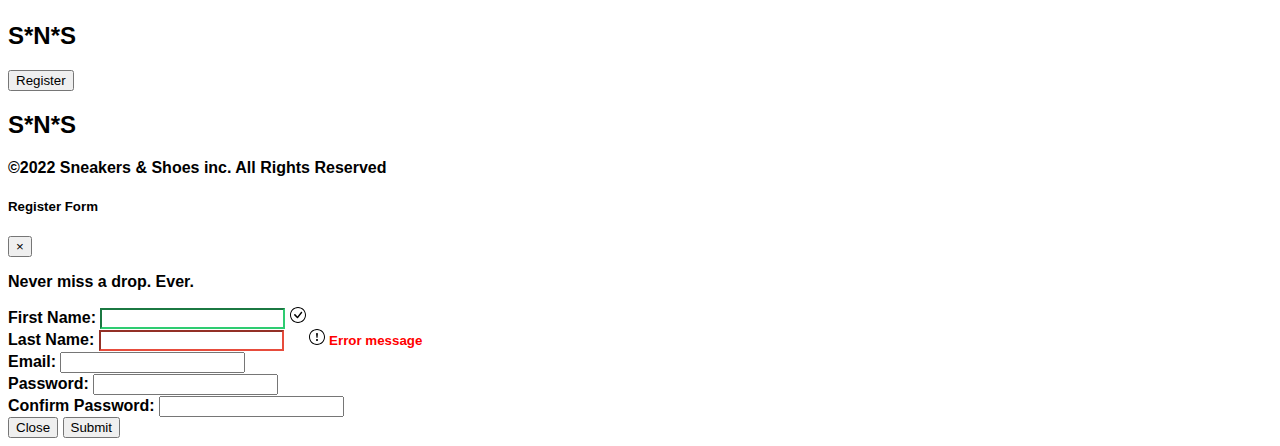
==== commit cab47f41: "started working on form control" ====
--- a/html/index.html
+++ b/html/index.html
@@ -8,9 +8,11 @@
     <!-- bootstrap -->
     <link href="https://cdn.jsdelivr.net/npm/bootstrap@5.2.0-beta1/dist/css/bootstrap.min.css" rel="stylesheet" integrity="sha384-0evHe/X+R7YkIZDRvuzKMRqM+OrBnVFBL6DOitfPri4tjfHxaWutUpFmBp4vmVor" crossorigin="anonymous">
     <!-- font -->
+    
     <link rel="preconnect" href="https://fonts.googleapis.com">
     <link rel="preconnect" href="https://fonts.gstatic.com" crossorigin>
     <link href="https://fonts.googleapis.com/css2?family=Koulen&display=swap" rel="stylesheet">
+    
     <!-- external css -->
     <link rel="stylesheet" href="/css/index.css">
   </head>
@@ -107,7 +109,7 @@
                         Introducing product X.
                         Our lightest shoe, ever. 
                     </h1>
-                    <a href="/html/product1.html"> <button class="btn btn-dark btn-lg">Shop Now</button></a>
+                    <a href="/html/product1.html"> <button class="btn btn-outline-danger btn-lg">Shop Now</button></a>
                 </div>
                 <img class="img-fluid w-50 d-none d-md-block" src="/img/png/homePageSneakerDesktop.png" alt="Promo of product X">
             </div>
@@ -117,7 +119,7 @@
     <!-- product -->
     <section class="p-5 text-center">
         <div class="container bg-light">
-            <h3 class="my-4 pt-4">New Releases</h3>
+            <h3 class="my-4 pt-4 " id="newReleasesHeader">New Releases</h3>
             
             <div class="row">
                 <div class="col-md ">
@@ -159,7 +161,7 @@
                     <h2 class = "my-4  display-3">
                         S*N*S
                     </h2>
-                    <button class="btn btn btn-outline-dark btn-lg" data-bs-toggle="modal" data-bs-target="#enroll">Register</button>
+                    <button class="btn btn btn-danger btn-lg" data-bs-toggle="modal" data-bs-target="#enroll">Register</button>
                     <h2 class = "my-4 display-3">
                         S*N*S
                     </h2>
@@ -189,25 +191,46 @@
             
             <div class="modal-body">
                 <p class="lead">Never miss a drop. Ever.</p>
-                <form>
+
+                <form class="form" id="form">
+
                     <div class="mb-3">
                       <label for="first-name" class="col-form-label">
                         First Name:
                       </label>
-                      <input type="text" class="form-control" id="first-name" />
+                      <input type="text" class="form-control formControlSuccess" id="firstName" />
+                      <img src="/img/svg/check-circle.svg" alt="check-circle" class="formIcon check">
+                      <img src="/img/svg/exclamation-circle.svg" alt="check-circle" class="formIcon exclamation">
+            <small class="formErrorMessage">Error message</small>
                     </div>
                     <div class="mb-3">
                       <label for="last-name" class="col-form-label">Last Name:</label>
-                      <input type="text" class="form-control" id="last-name" />
+                      <input type="text" class="form-control formControlError" id="lastName" />
+                      <img src="/img/svg/check-circle.svg" alt="check-circle" class="formIcon">
+                      <img src="/img/svg/exclamation-circle.svg" alt="check-circle" class="formIcon">
+            <small class="formErrorMessage">Error message</small>
                     </div>
                     <div class="mb-3">
                       <label for="email" class="col-form-label">Email:</label>
                       <input type="email" class="form-control" id="email" />
+                      <img src="/img/svg/check-circle.svg" alt="check-circle" class="formIcon">
+                      <img src="/img/svg/exclamation-circle.svg" alt="check-circle" class="formIcon">
+            <small class="formErrorMessage">Error message</small>
                     </div>
                     <div class="mb-3">
                       <label for="password" class="col-form-label">Password:</label>
-                      <input type="text" class="form-control" id="password" />
-                    </div>
+                      <input type="password" class="form-control" id="password" />
+                      <img src="/img/svg/check-circle.svg" alt="check-circle" class="formIcon">
+                      <img src="/img/svg/exclamation-circle.svg" alt="check-circle" class="formIcon">
+            <small class="formErrorMessage">Error message</small>
+                    </div>
+                    <div class="mb-3">
+                        <label for="password" class="col-form-label">Confirm Password:</label>
+                        <input type="password" class="form-control" id="passwordCheck" />
+                        <img src="/img/svg/check-circle.svg" alt="check-circle" class="formIcon">
+                      <img src="/img/svg/exclamation-circle.svg" alt="check-circle" class="formIcon">
+            <small class="formErrorMessage">Error message</small>
+                      </div>
                   </form>
             </div>
 
@@ -222,7 +245,7 @@
       </div>
 
     <!-- scripts -->
-    <script src="/js/main.js"></script>
+    <script src="/js/index.js"></script>
     <script src="https://cdn.jsdelivr.net/npm/bootstrap@5.2.0-beta1/dist/js/bootstrap.bundle.min.js" integrity="sha384-pprn3073KE6tl6bjs2QrFaJGz5/SUsLqktiwsUTF55Jfv3qYSDhgCecCxMW52nD2" crossorigin="anonymous"></script>
 </body>
 </html>--- a/css/index.css
+++ b/css/index.css
@@ -36,3 +36,40 @@
   box-shadow: 0 10px 20px rgba(0,0,0,.12), 0 4px 8px rgba(0,0,0,.06);
 }
 
+
+.a:hover{
+	background-color: blue;
+}
+
+.filter-green{
+	filter: invert(48%) sepia(79%) saturate(2476%) hue-rotate(86deg) brightness(118%) contrast(119%);
+}
+
+.formIcon{
+	visibility: hidden;
+}
+
+.formErrorMessage{
+	visibility: hidden;
+}
+
+.formControlSuccess{
+	border-color: #2ecc71;
+}
+
+.formControlSuccess + img {
+	visibility: visible;
+	
+}
+
+.formControlError + img + img{
+	visibility: visible;
+}
+
+.formControlError{
+	border-color: #e74c3c;
+}
+.formControlError + img + img + small{
+	visibility: visible;
+	color: red;
+}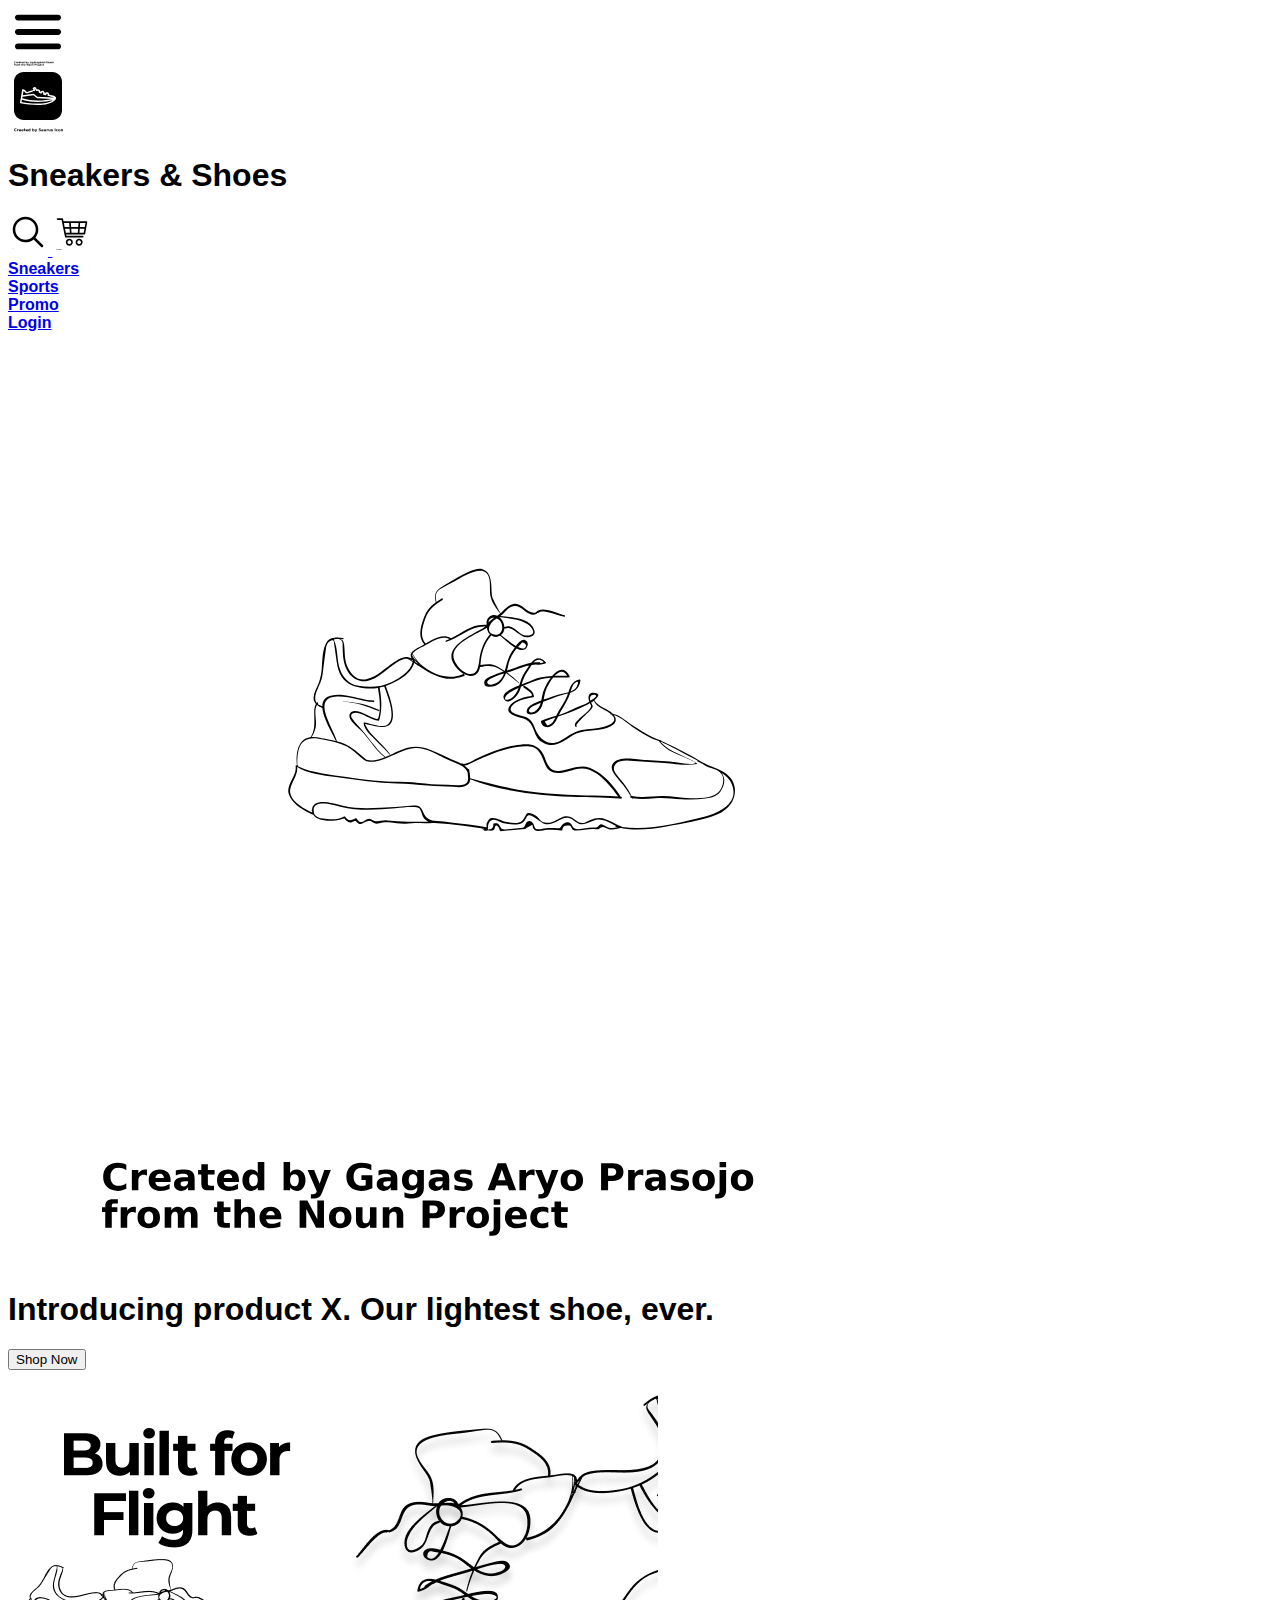
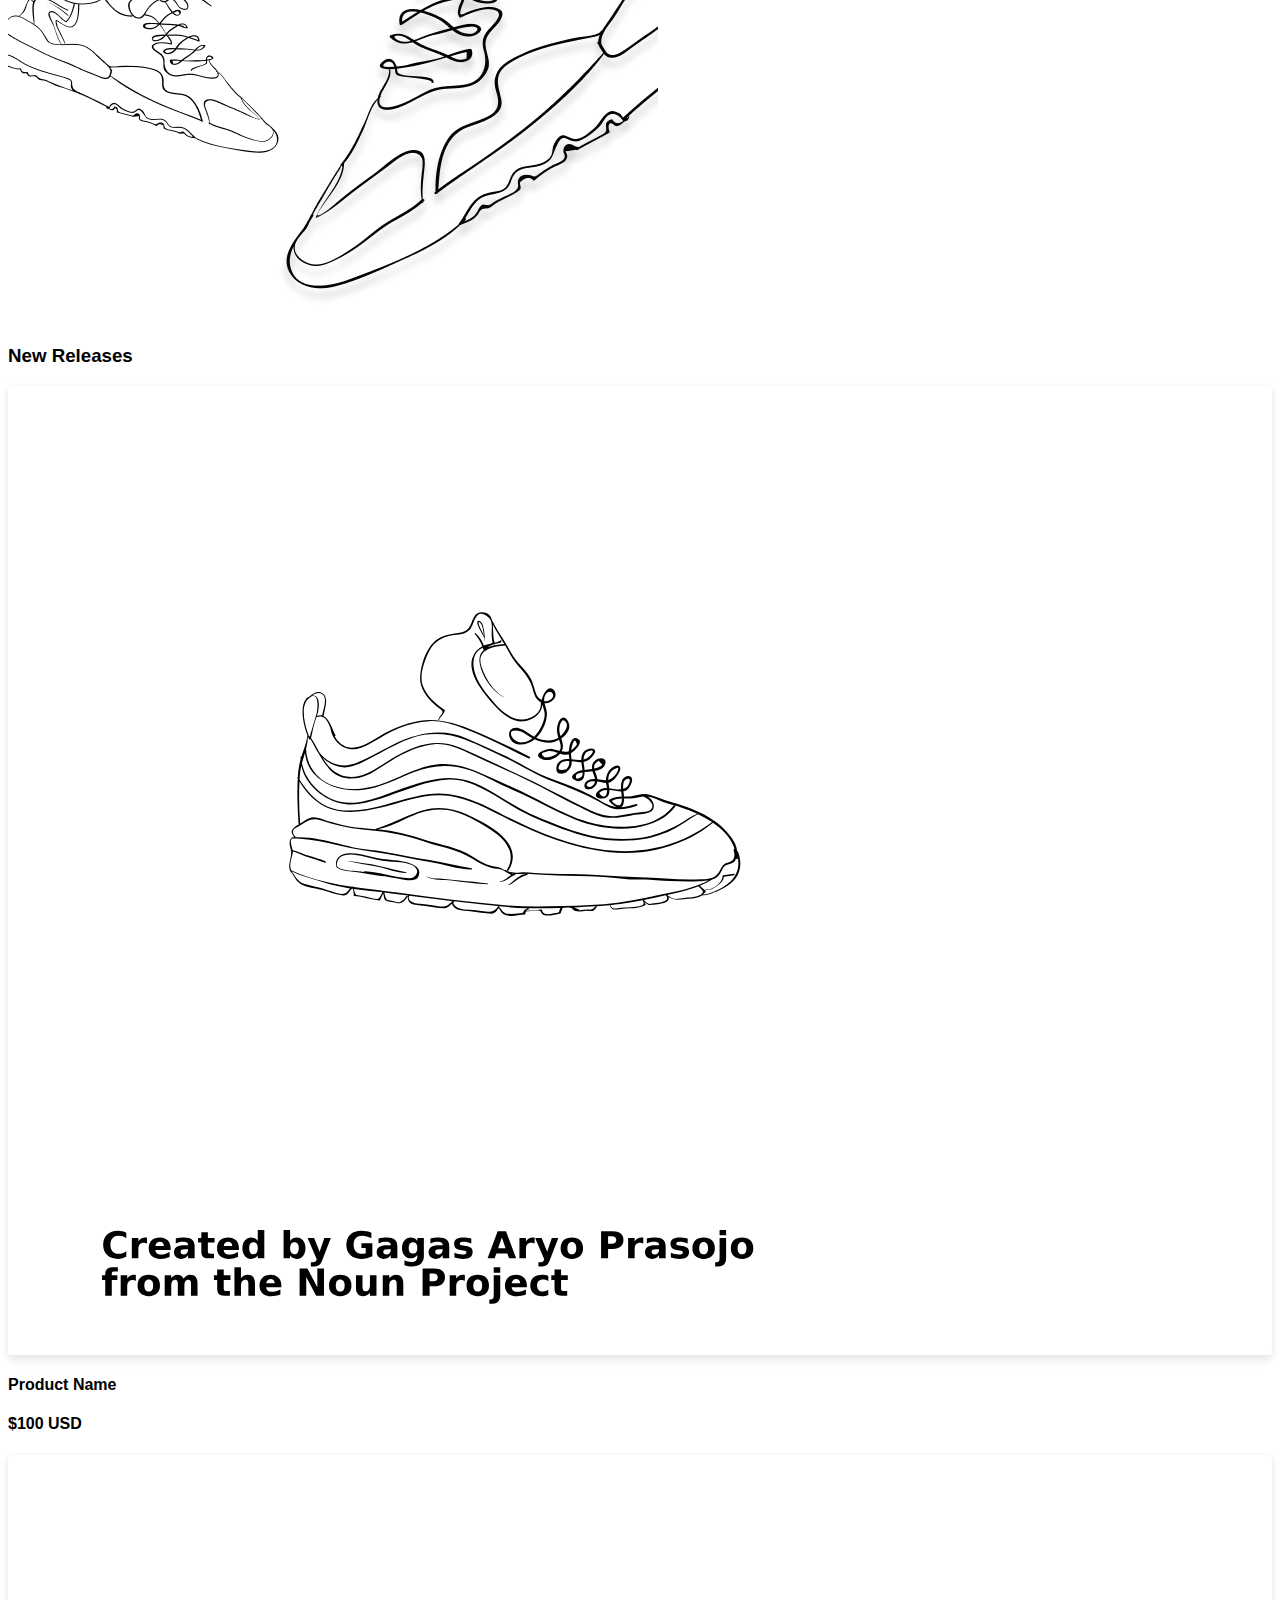
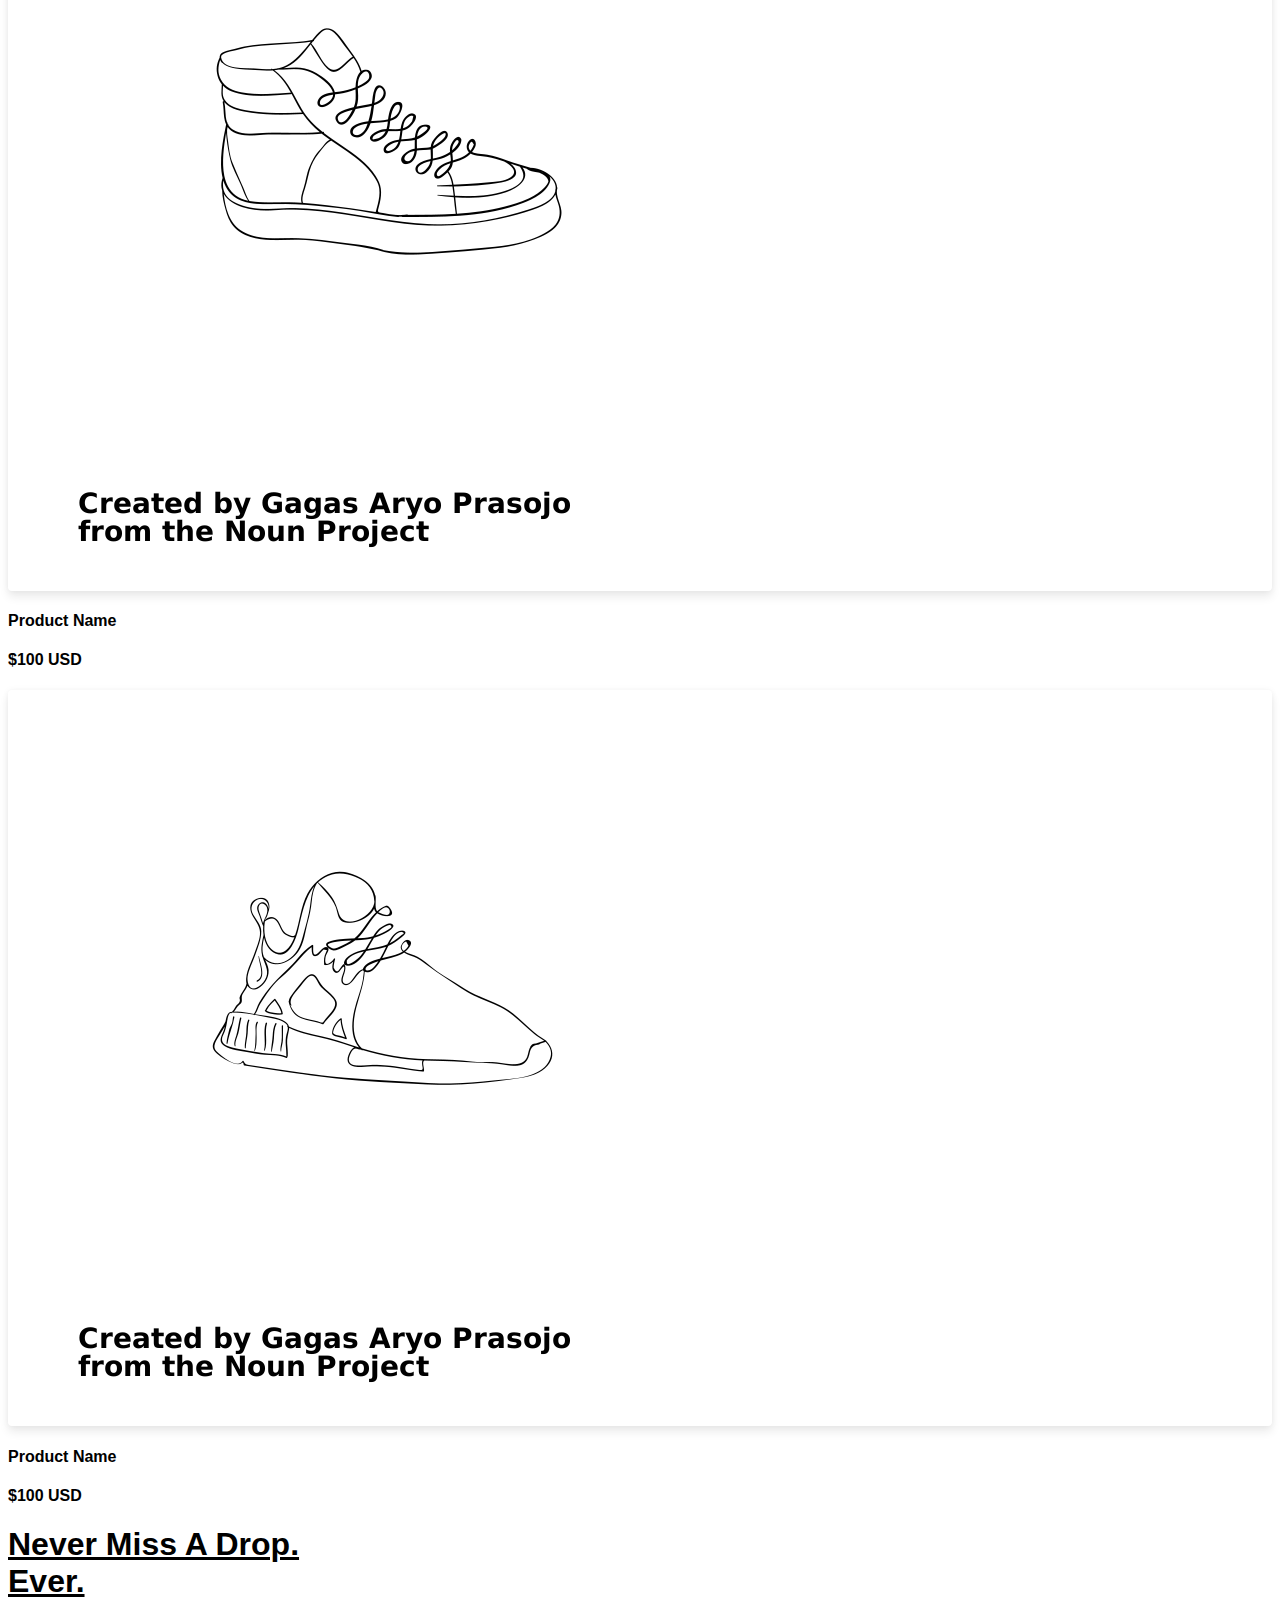
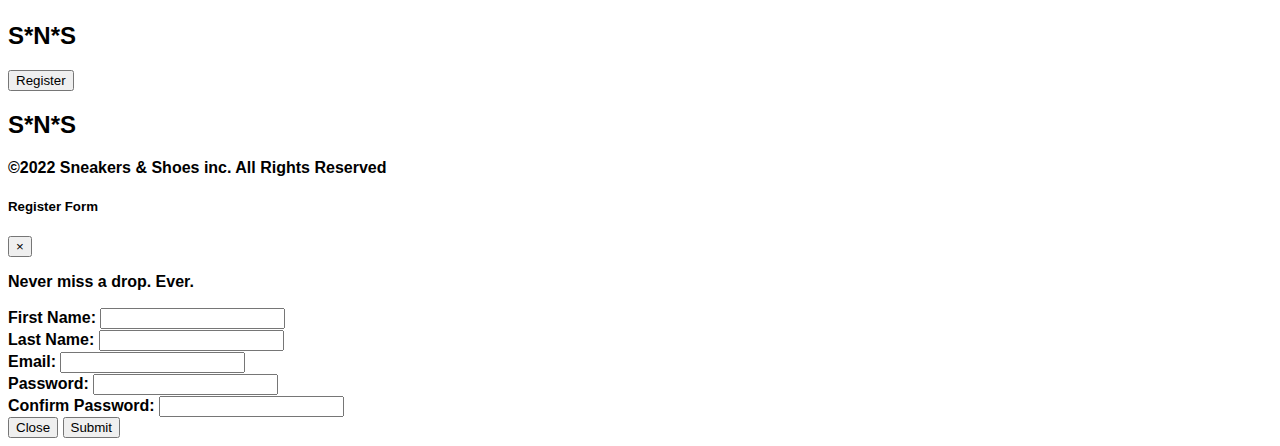
==== commit 0999c623: "implemented form control for register modal" ====
--- a/html/index.html
+++ b/html/index.html
@@ -198,14 +198,14 @@
                       <label for="first-name" class="col-form-label">
                         First Name:
                       </label>
-                      <input type="text" class="form-control formControlSuccess" id="firstName" />
+                      <input type="text" class="form-control " id="firstName" />
                       <img src="/img/svg/check-circle.svg" alt="check-circle" class="formIcon check">
                       <img src="/img/svg/exclamation-circle.svg" alt="check-circle" class="formIcon exclamation">
             <small class="formErrorMessage">Error message</small>
                     </div>
                     <div class="mb-3">
                       <label for="last-name" class="col-form-label">Last Name:</label>
-                      <input type="text" class="form-control formControlError" id="lastName" />
+                      <input type="text" class="form-control " id="lastName" />
                       <img src="/img/svg/check-circle.svg" alt="check-circle" class="formIcon">
                       <img src="/img/svg/exclamation-circle.svg" alt="check-circle" class="formIcon">
             <small class="formErrorMessage">Error message</small>
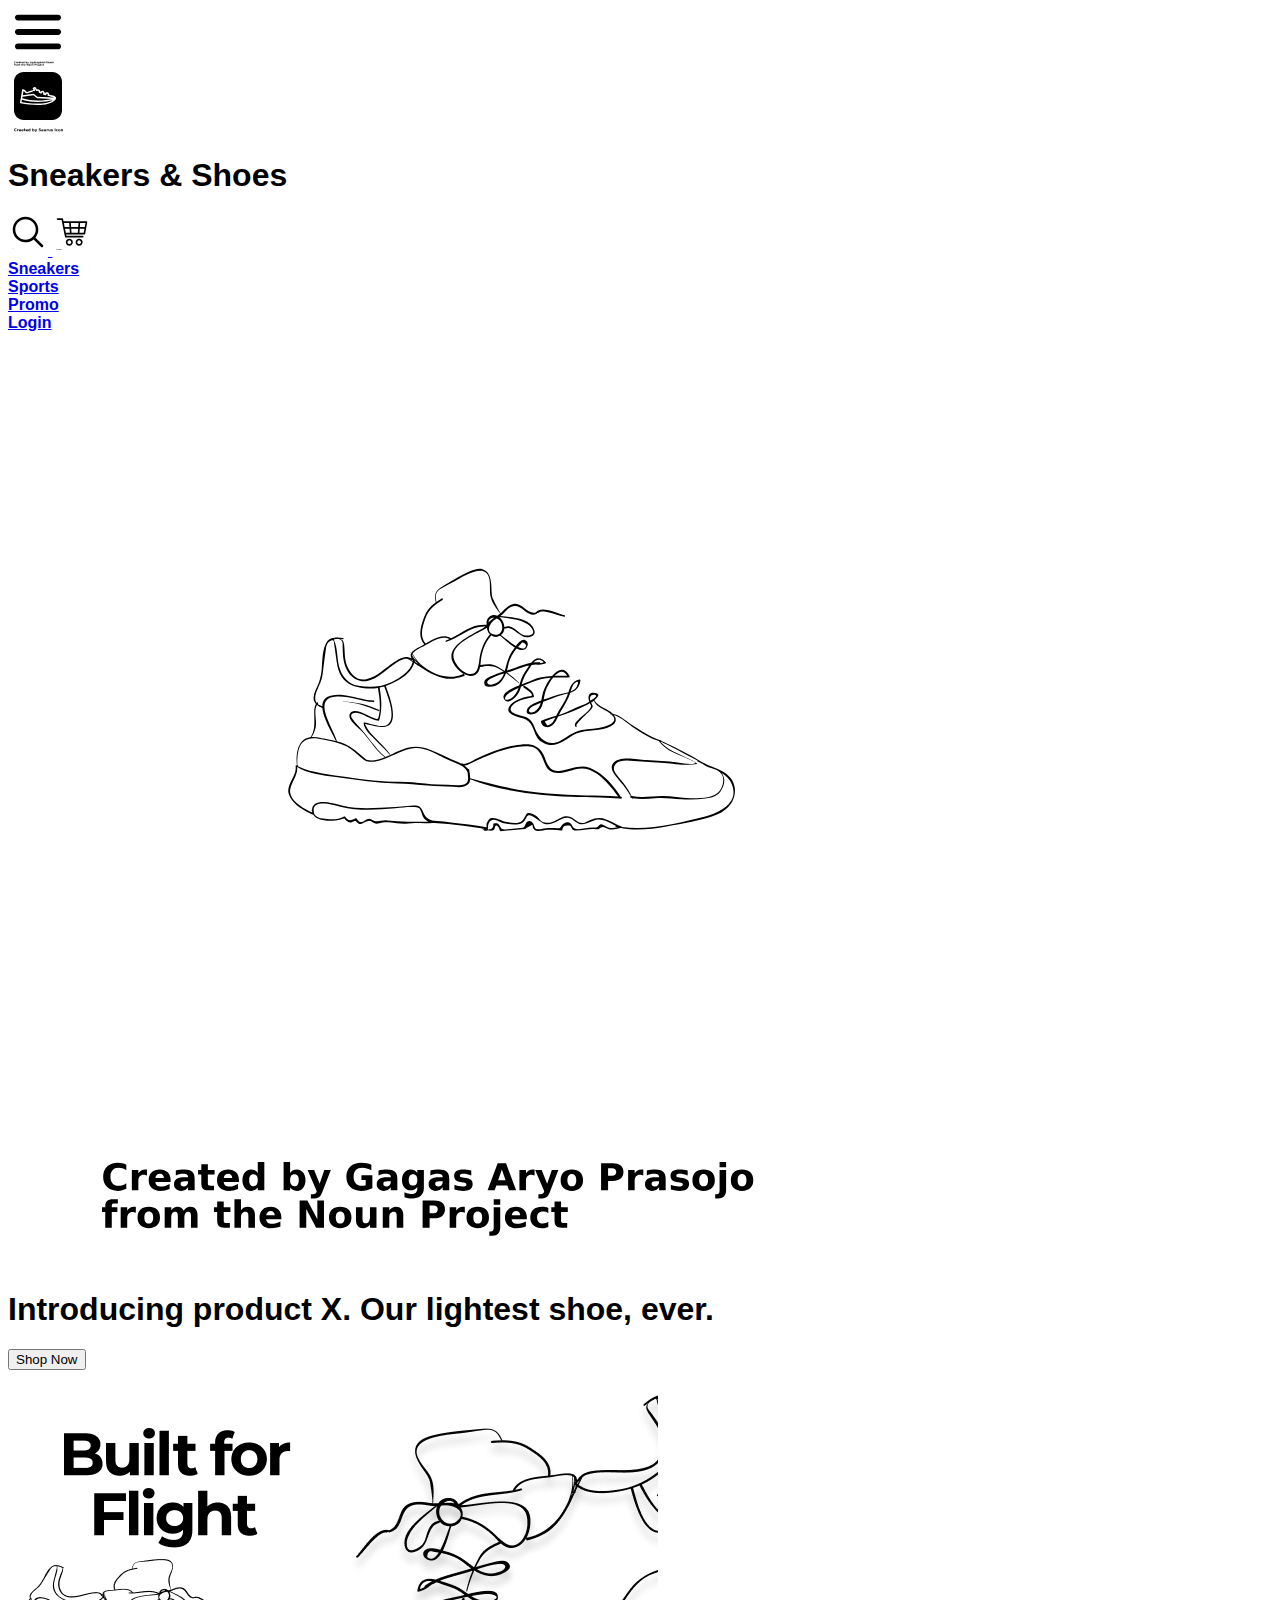
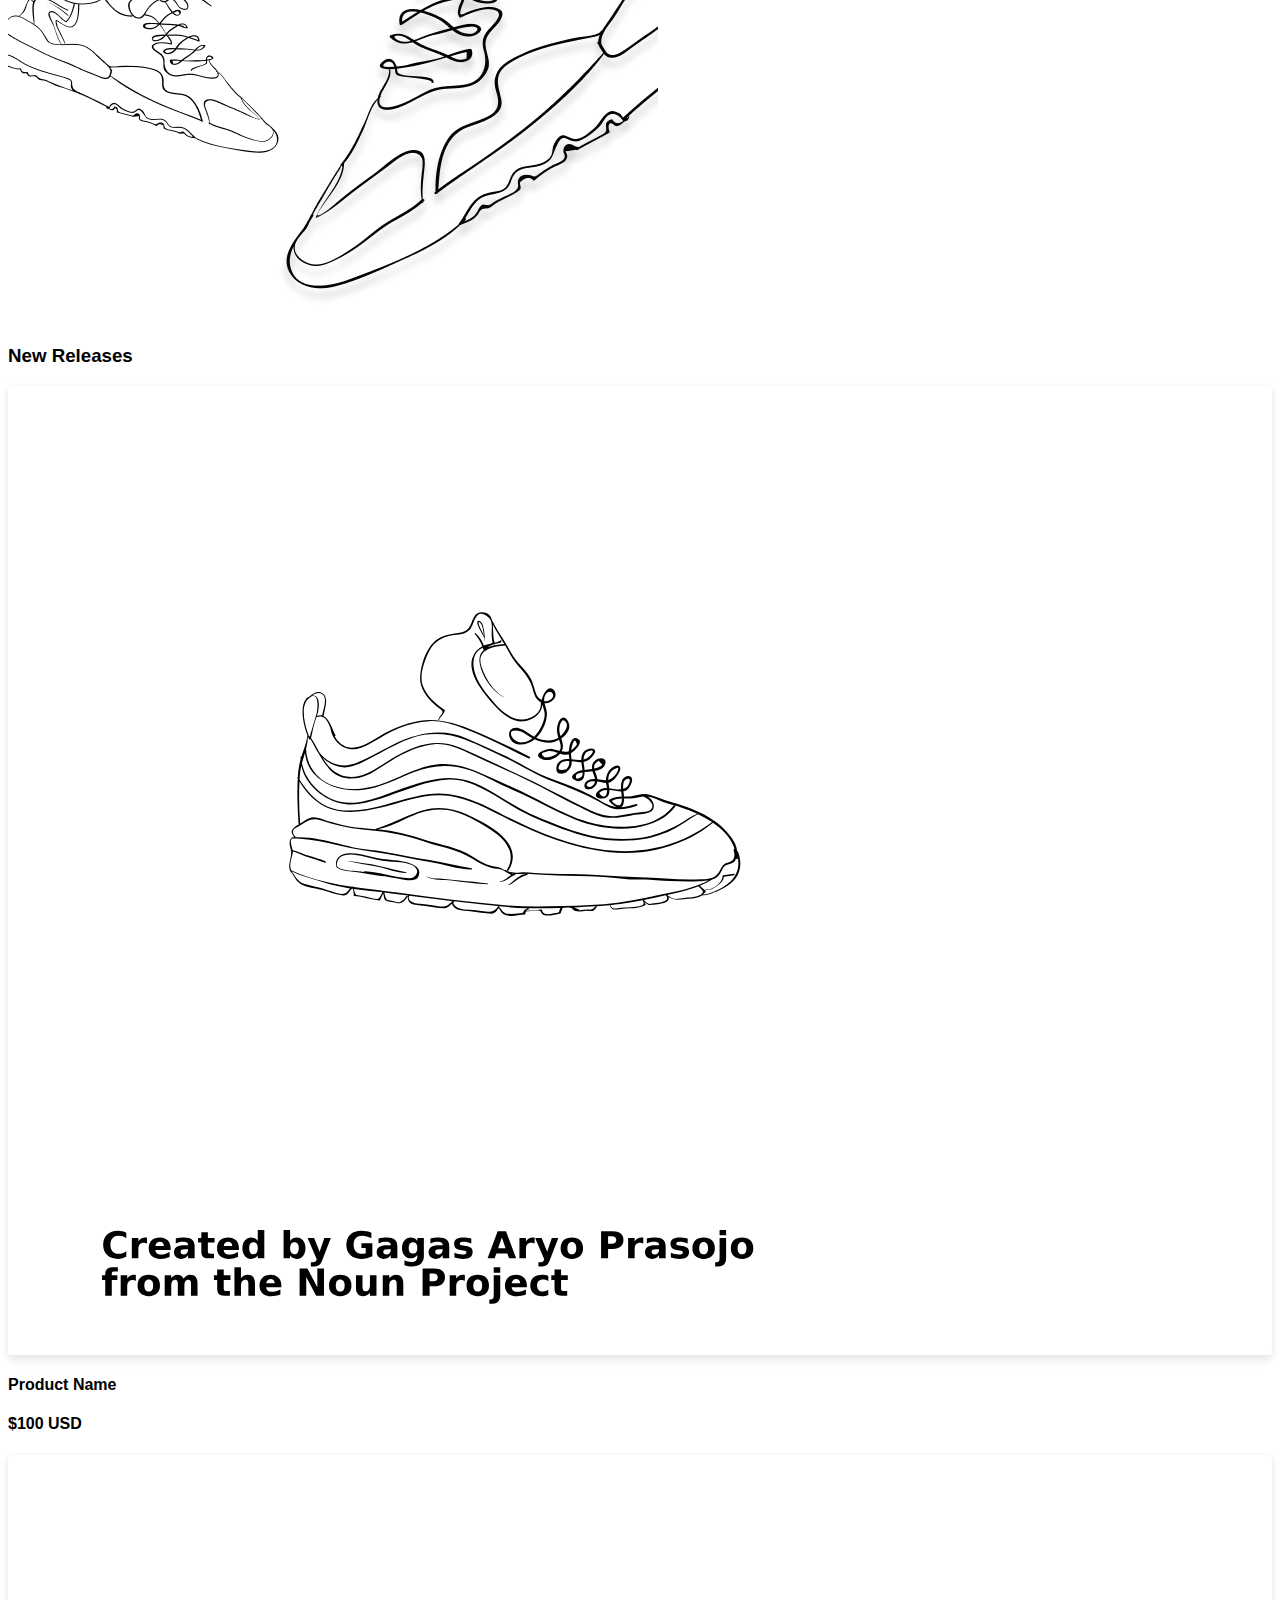
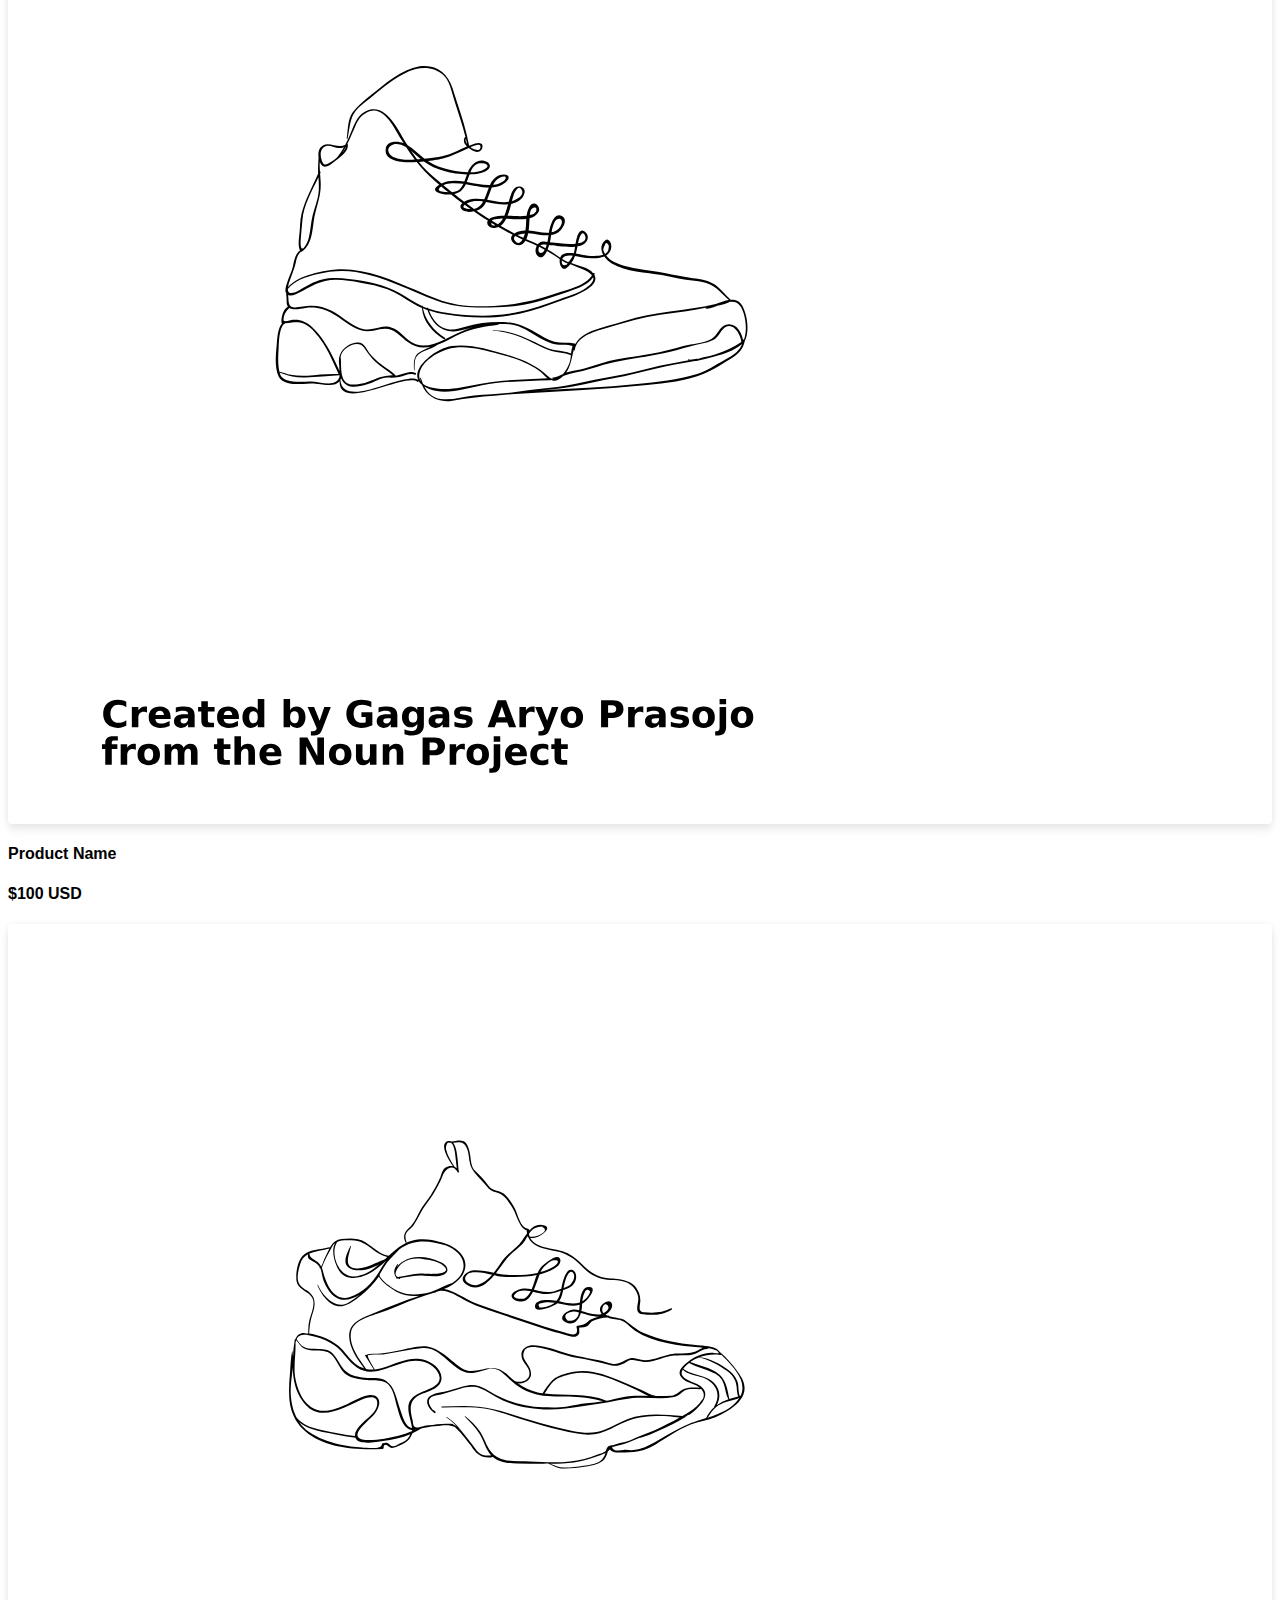
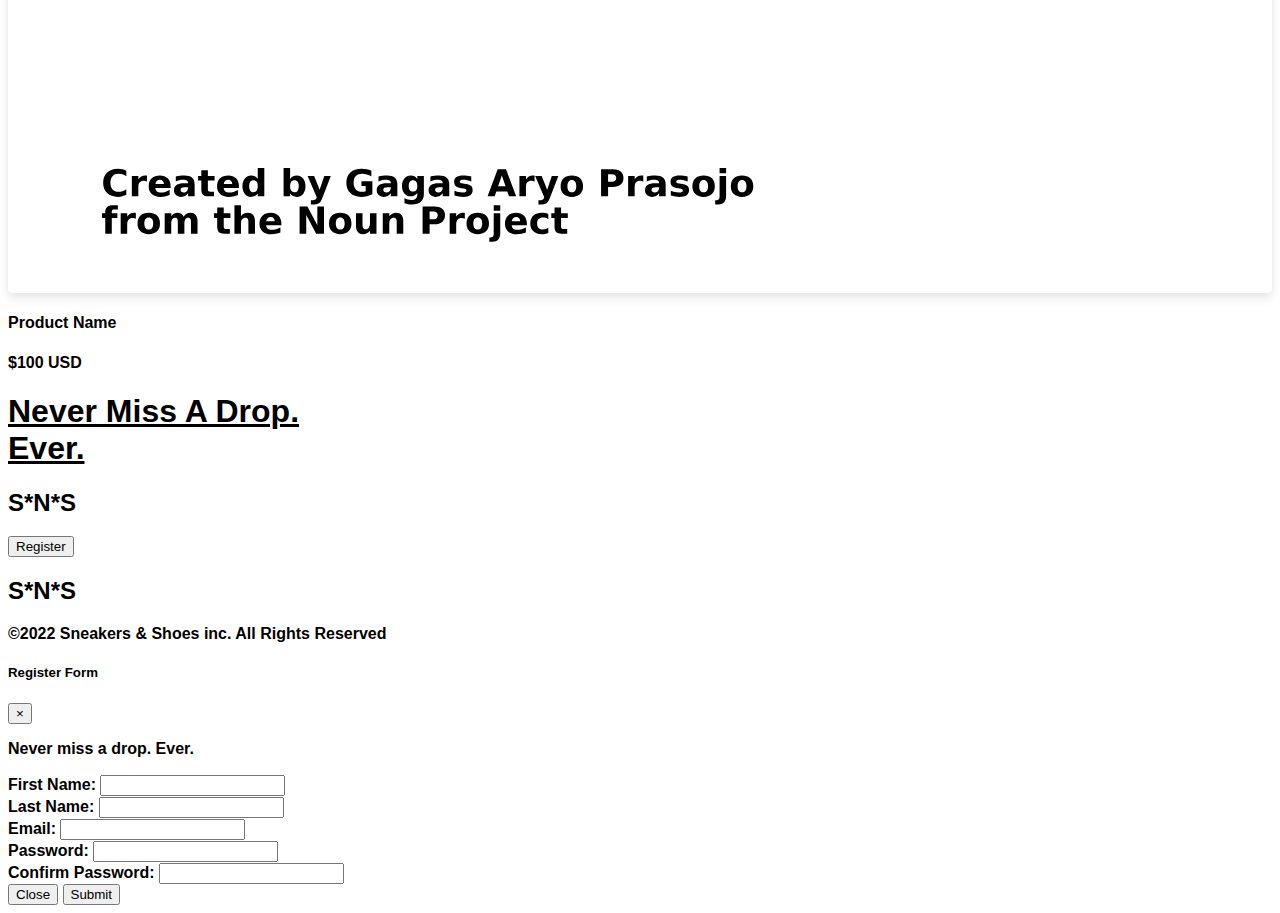
==== commit ff0500b4: "replaced png placeholder images sitewide" ====
--- a/html/index.html
+++ b/html/index.html
@@ -133,14 +133,14 @@
                 </div>
                 <div class="col-md">
                     <div class="card bg-white text-dark">
-                        <img class="img-fluid" src="/img/svg/products/sneakerForSale2.png" alt="Promo of product X">
+                        <img class="img-fluid" src="/img/svg/products/sneakerForSale2.svg" alt="Promo of product X">
                     </div>
                     <h4 class="pt-4">Product Name</h4>
                     <h4>$100 USD</h4>
                 </div>
                 <div class="col-md">
                     <div class="card bg-white text-dark">
-                        <img class="img-fluid" src="/img/svg/products/sneakerForSale1.png" alt="Promo of product X">
+                        <img class="img-fluid" src="/img/svg/products/sneakerForSale1.svg" alt="Promo of product X">
                     </div>
                     <h4 class="pt-4">Product Name</h4>
                     <h4>$100 USD</h4>
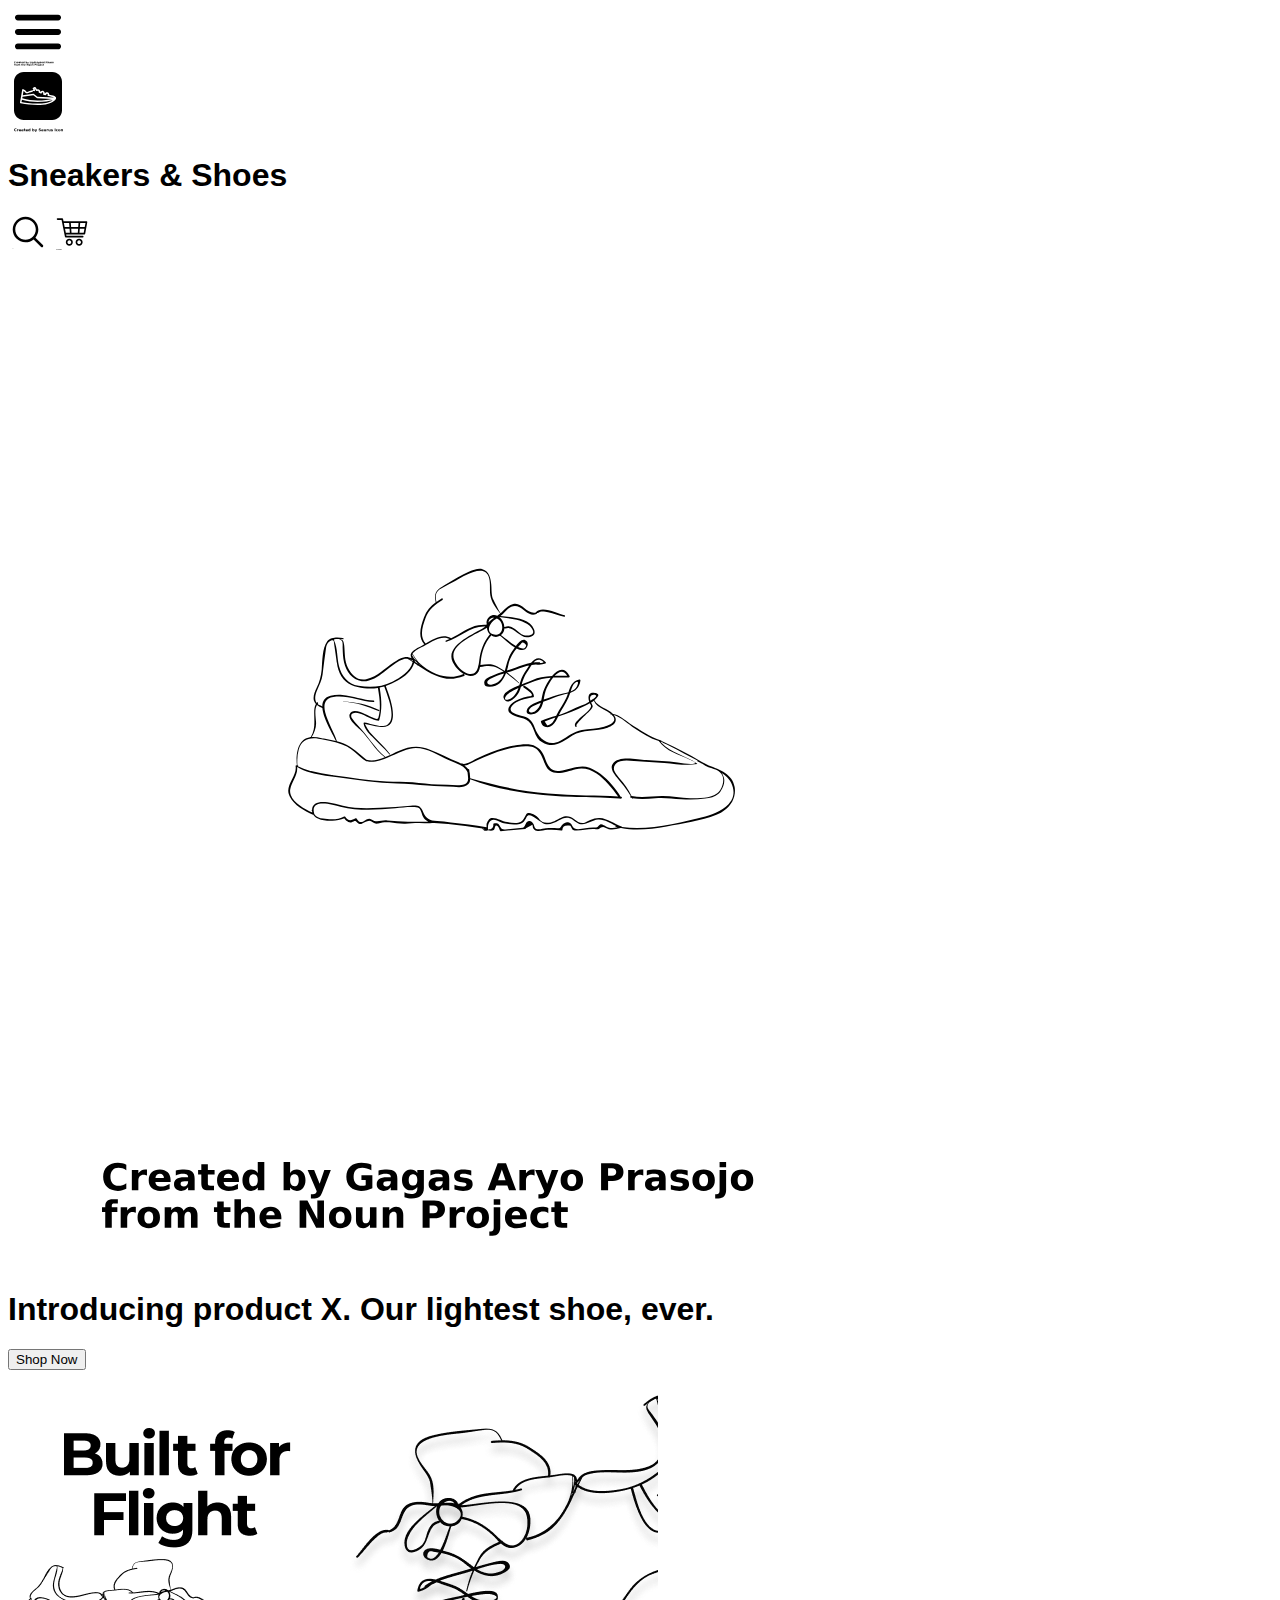
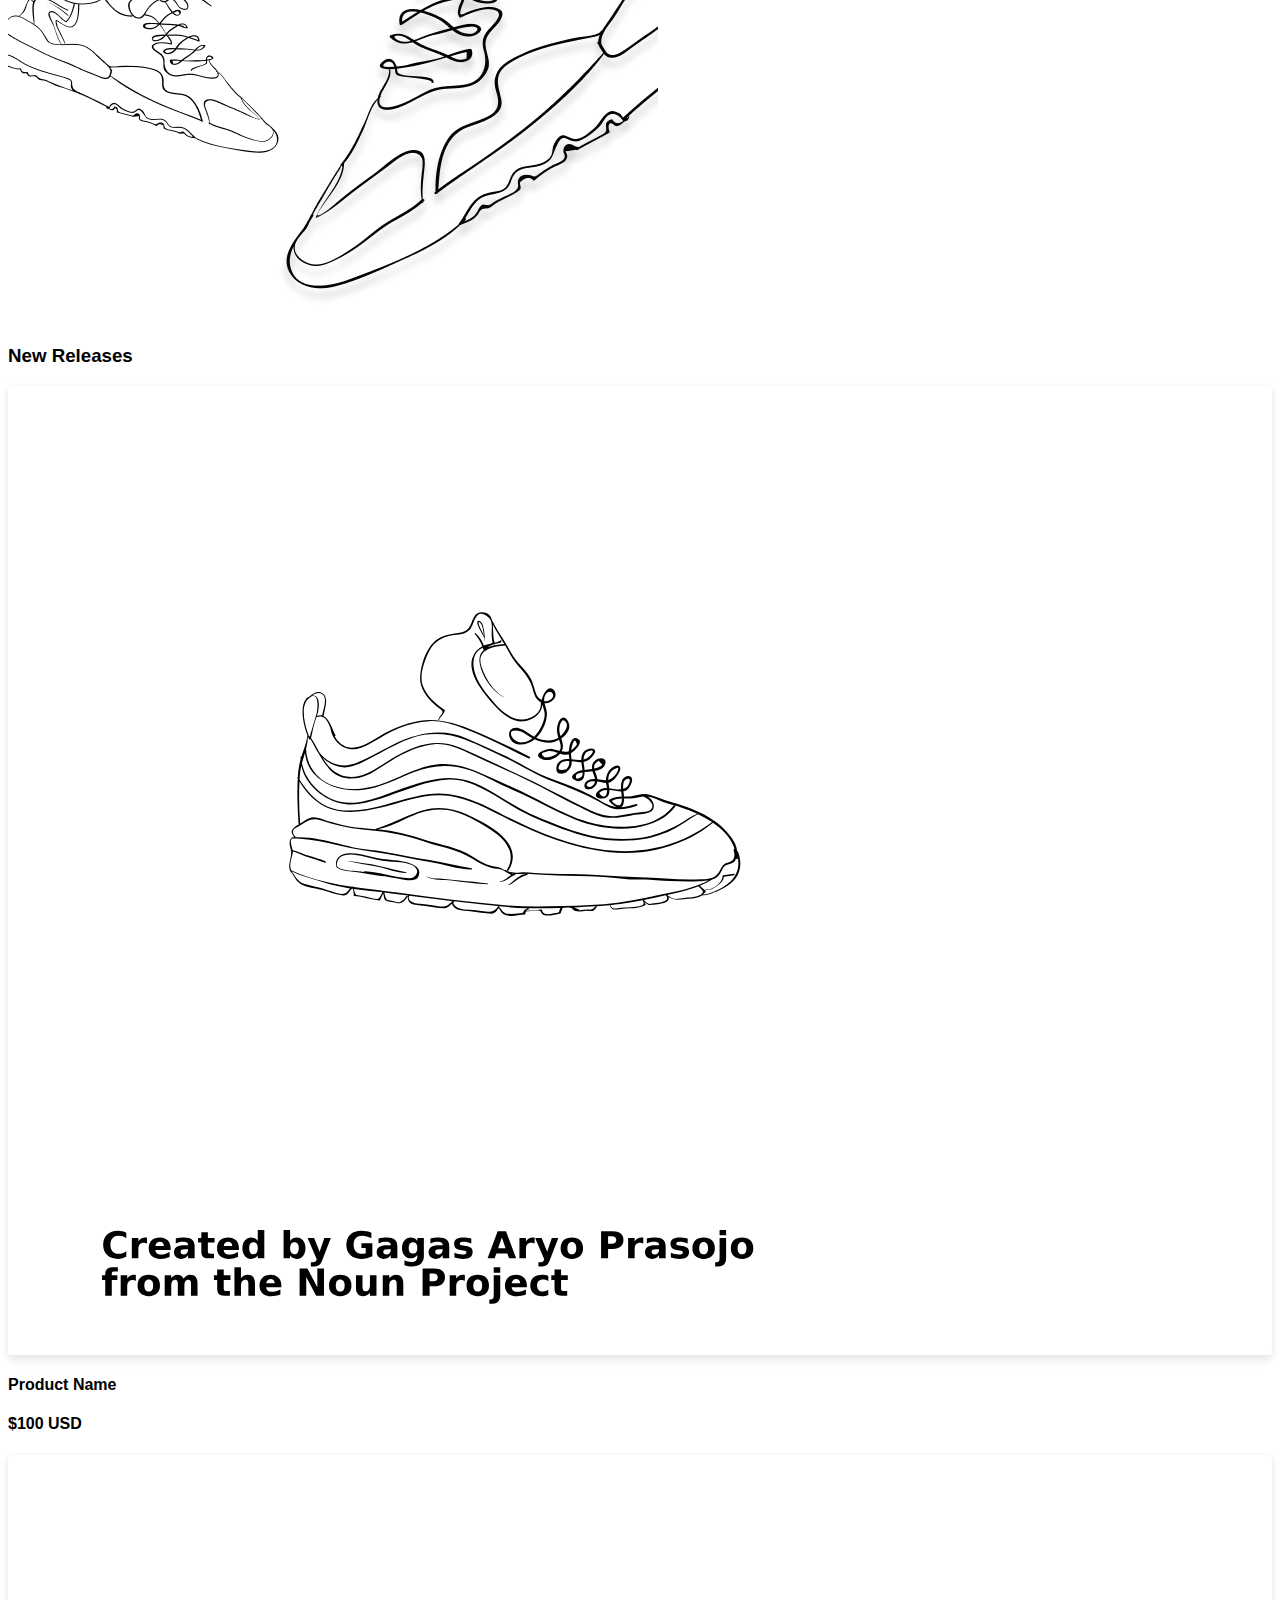
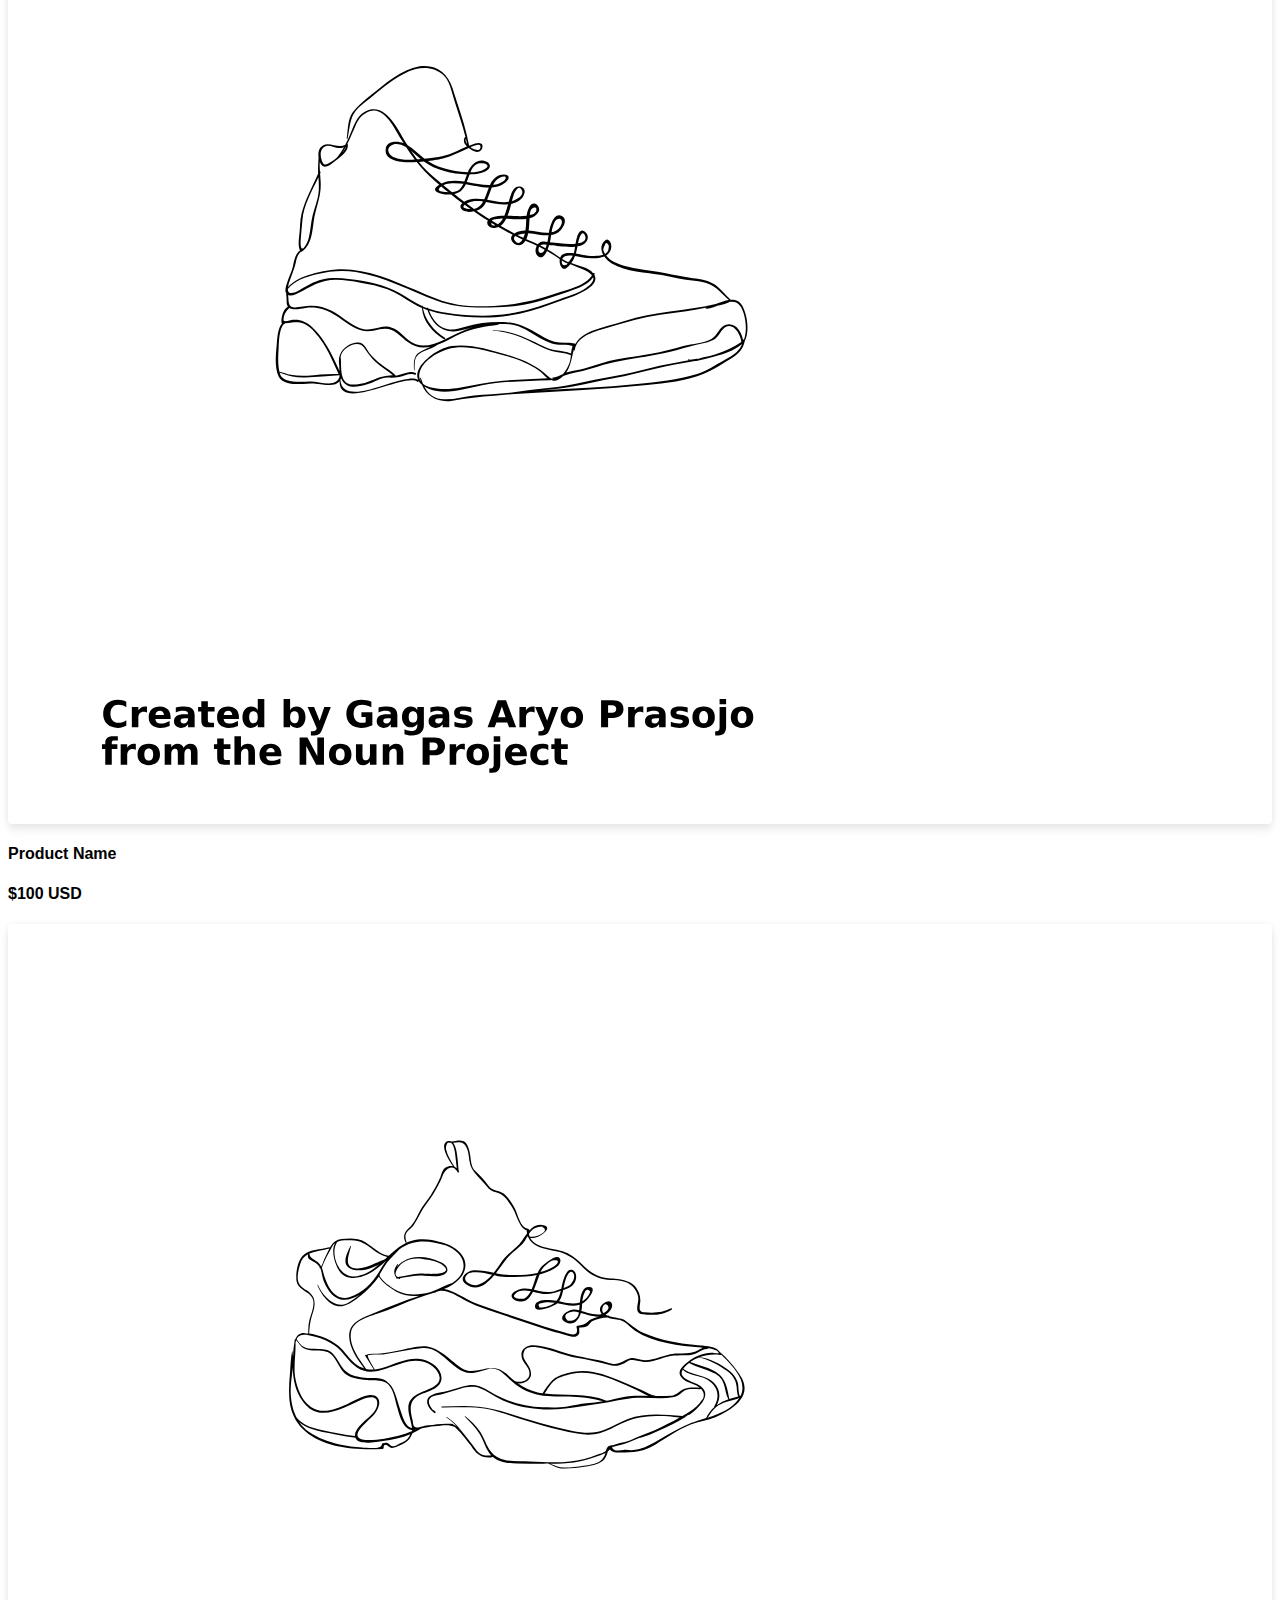
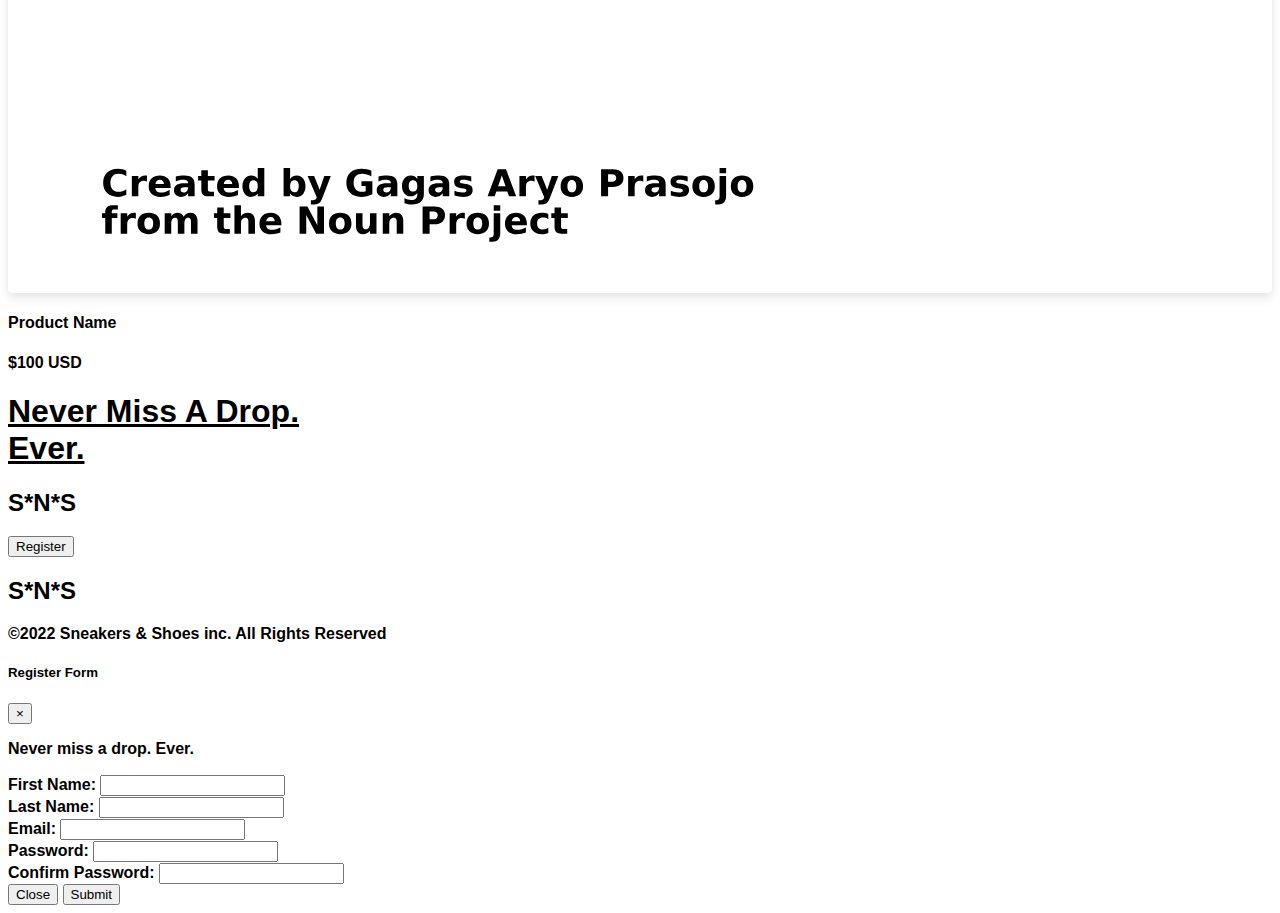
==== commit 68a2a005: "added additional ui/ux elements" ====
--- a/html/index.html
+++ b/html/index.html
@@ -4,7 +4,7 @@
     <meta charset="UTF-8">
     <meta http-equiv="X-UA-Compatible" content="IE=edge">
     <meta name="viewport" content="width=device-width, initial-scale=1.0">
-    <title>S*N*S Sneakers & Shoes</title>
+    <title>Home Page</title>
     <!-- bootstrap -->
     <link href="https://cdn.jsdelivr.net/npm/bootstrap@5.2.0-beta1/dist/css/bootstrap.min.css" rel="stylesheet" integrity="sha384-0evHe/X+R7YkIZDRvuzKMRqM+OrBnVFBL6DOitfPri4tjfHxaWutUpFmBp4vmVor" crossorigin="anonymous">
     <!-- font -->
@@ -76,17 +76,17 @@
             
             <div class="container d-block ">
                 <div class="row">
-                    <div class="col-md-3 text-center text-white pb-2 ">
-                        <a href="/html/gallery.html" class="link-light">  <span class="mt-n3">Sneakers</span></a>
-                    </div>
-                    <div class="col-md-3 text-center text-white"> 
-                        <a href="#" class="link-light"><span>Sports</span></a>
-                    </div>
-                    <div class="col-md-3 text-center text-white">
-                        <a href="/promoPage" class="link-light"><span>Promo</span></a>
-                    </div>
-                    <div class="col-md-3 text-center text-white">
-                        <a href="/html/login.html" class="link-light">  <span>Login</span></a>
+                    <div class="col-md-3 text-center text-white py-2 ">
+                        <a href="/html/gallery.html" class="">  <span class="mt-n3">Sneakers</span></a>
+                    </div>
+                    <div class="col-md-3 text-center text-white py-2"> 
+                        <a href="#" class=""><span>Sports</span></a>
+                    </div>
+                    <div class="col-md-3 text-center text-white py-2">
+                        <a href="/promoPage" class=""><span>Promo</span></a>
+                    </div>
+                    <div class="col-md-3 text-center text-white py-2">
+                        <a href="/html/login.html" class="">  <span>Login</span></a>
                       
                     </div>
                 </div>
@@ -237,7 +237,7 @@
             <div class="modal-footer">
               <button type="button" class="btn btn-secondary" data-bs-dismiss="modal">Close</button>
             <!-- submit button -->
-              <button type="button" class="btn btn-dark">Submit</button>
+              <button type="button" class="btn btn-outline-success">Submit</button>
 
             </div>
           </div>
--- a/css/index.css
+++ b/css/index.css
@@ -1,75 +1,81 @@
 body {
-    font-family: 'Montserrat', sans-serif;
-    font-weight: 700;
+	font-family: 'Montserrat', sans-serif;
+	font-weight: 700;
 }
 
 /* colorpallete */
-.first-color { 
-	background: #f7edd7; 
+.first-color {
+	background: #f7edd7;
 }
 
 /* actoin */
-.second-color { 
-	background: #3b0944; 
+.second-color {
+	background: #3b0944;
 }
 
-.third-color { 
-	background: #5f1854; 
+.third-color {
+	background: #5f1854;
 }
 
 
-.fourth-color { 
-	background: #1abb9c; 
+.fourth-color {
+	background: #1abb9c;
 }
 
-.card{
-    border-radius: 4px;
-    background: #fff;
-    box-shadow: 0 6px 10px rgba(0,0,0,.08), 0 0 6px rgba(0,0,0,.05);
-      transition: .3s transform cubic-bezier(.155,1.105,.295,1.12),.3s box-shadow,.3s -webkit-transform cubic-bezier(.155,1.105,.295,1.12);
-  padding: 14px 80px 18px 0px;
-  cursor: pointer;
+.card {
+	border-radius: 4px;
+	background: #fff;
+	box-shadow: 0 6px 10px rgba(0, 0, 0, .08), 0 0 6px rgba(0, 0, 0, .05);
+	transition: .3s transform cubic-bezier(.155, 1.105, .295, 1.12), .3s box-shadow, .3s -webkit-transform cubic-bezier(.155, 1.105, .295, 1.12);
+	padding: 14px 80px 18px 0px;
+	cursor: pointer;
 }
 
-.card:hover{
-     transform: scale(1.05);
-  box-shadow: 0 10px 20px rgba(0,0,0,.12), 0 4px 8px rgba(0,0,0,.06);
+.card:hover {
+	transform: scale(1.05);
+	box-shadow: 0 10px 20px rgba(246, 47, 47, 0.853), 0 4px 8px rgba(68, 20, 20, 0.06);
+}
+
+a{
+  text-decoration: none;
+  color:white;
+}
+
+a:hover{
+  color:red;
 }
 
 
-.a:hover{
-	background-color: blue;
-}
-
-.filter-green{
+.filter-green {
 	filter: invert(48%) sepia(79%) saturate(2476%) hue-rotate(86deg) brightness(118%) contrast(119%);
 }
 
-.formIcon{
+.formIcon {
 	visibility: hidden;
 }
 
-.formErrorMessage{
+.formErrorMessage {
 	visibility: hidden;
 }
 
-.formControlSuccess{
+.formControlSuccess {
 	border-color: #2ecc71;
 }
 
-.formControlSuccess + img {
+.formControlSuccess+img {
 	visibility: visible;
-	
+
 }
 
-.formControlError + img + img{
+.formControlError+img+img {
 	visibility: visible;
 }
 
-.formControlError{
+.formControlError {
 	border-color: #e74c3c;
 }
-.formControlError + img + img + small{
+
+.formControlError+img+img+small {
 	visibility: visible;
 	color: red;
 }